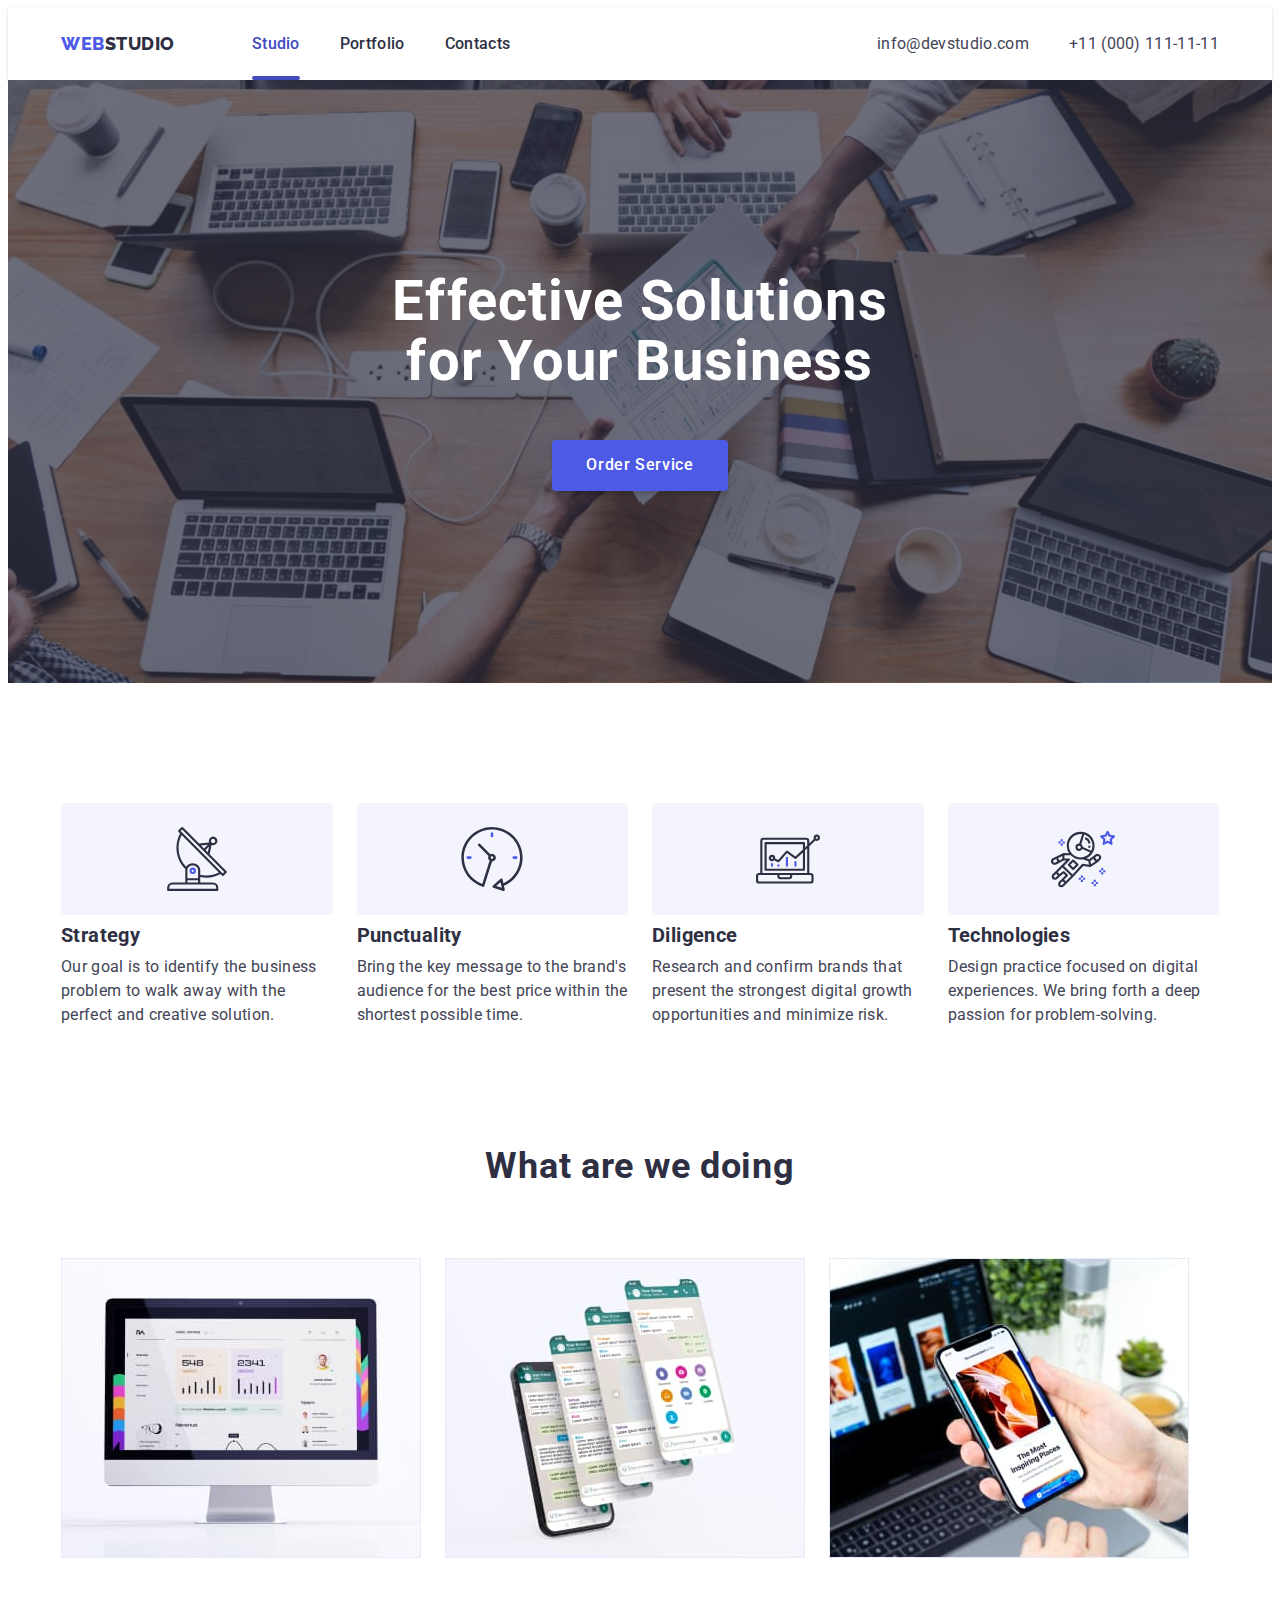
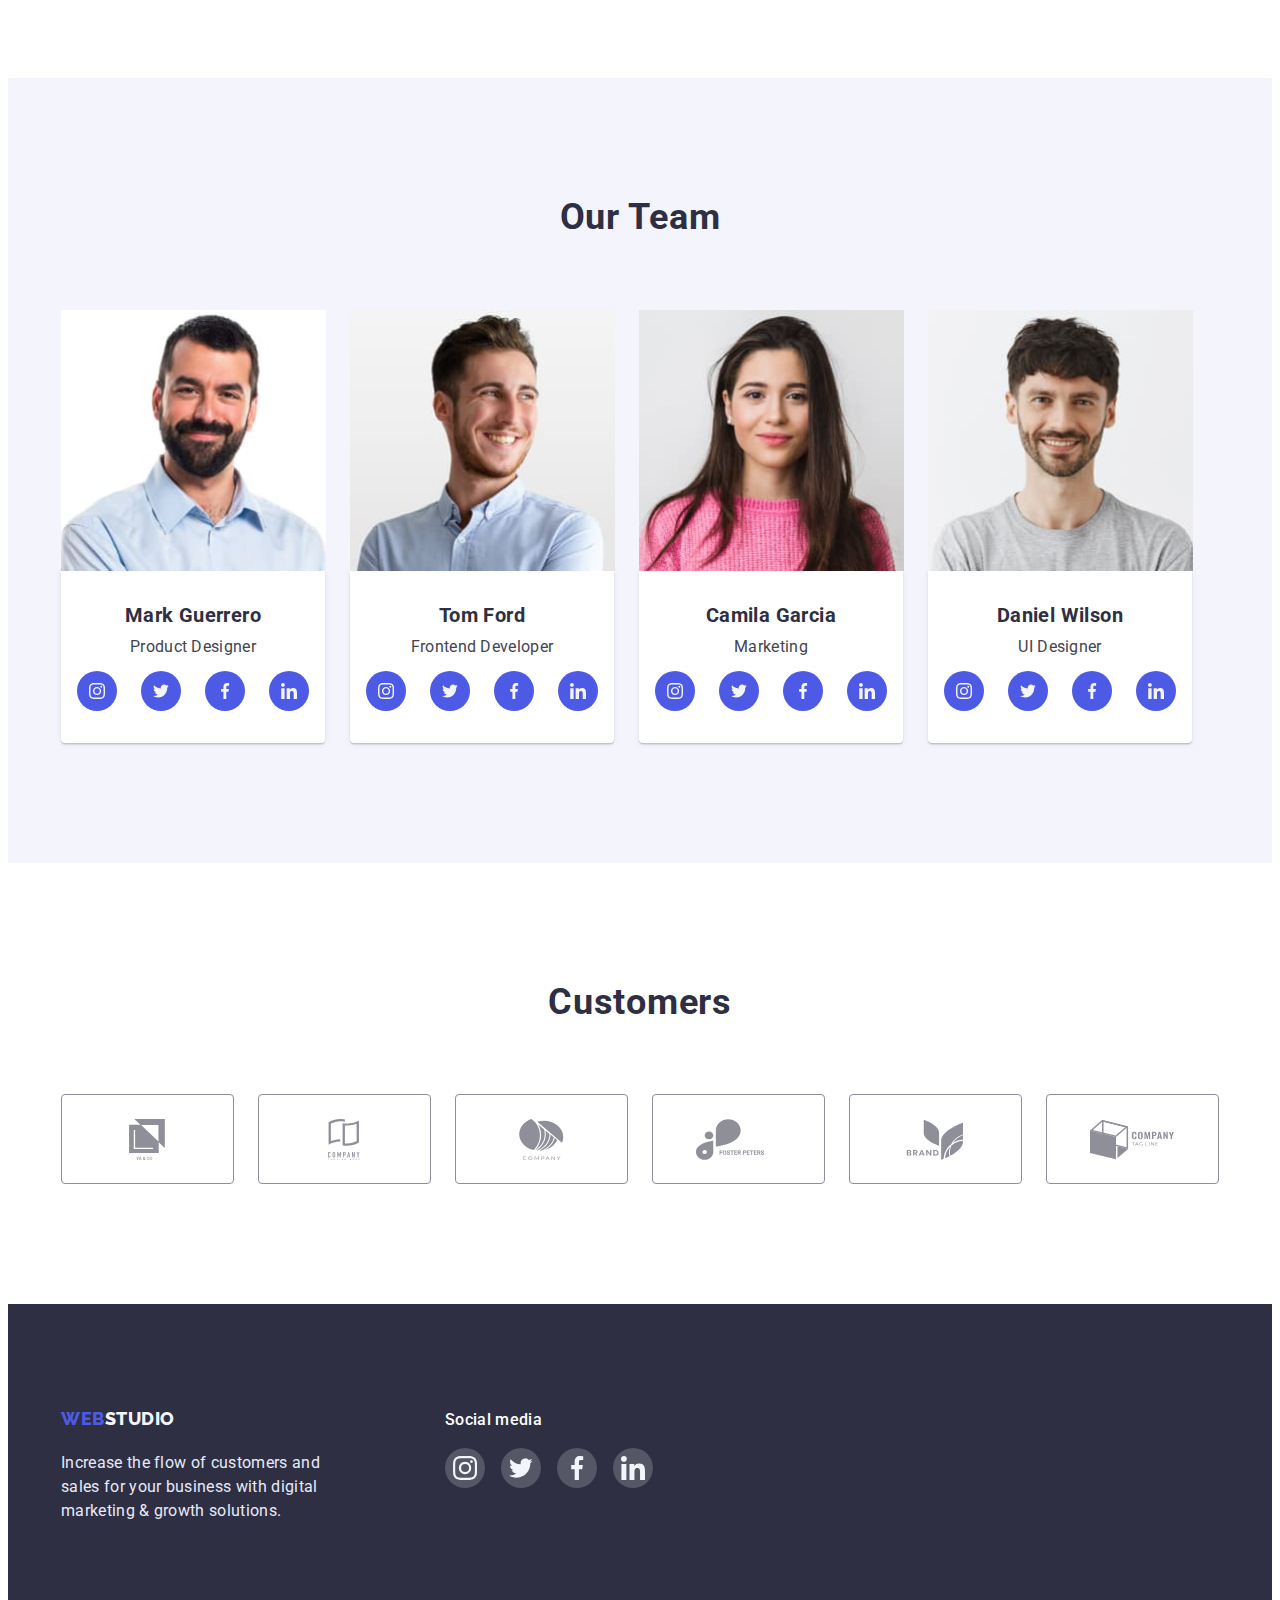
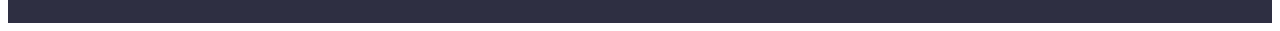
==== index.html @ 3e21f5e3 "Додані файли з попередньої роботи" ====
<!DOCTYPE html>
<html lang="en">
<head>
    <meta charset="UTF-8">
    <meta http-equiv="X-UA-Compatible" content="IE=edge">
    <meta name="viewport" content="width=device-width, initial-scale=1.0">
    <link href="https://fonts.googleapis.com/css2?family=Raleway:wght@800&family=Roboto:wght@400;500;700;900&display=swap" rel="stylesheet">
    <link rel="stylesheet" href="https://cdnjs.cloudflare.com/ajax/libs/modern-normalize/1.1.0/modern-normalize.min.css" integrity="sha512-wpPYUAdjBVSE4KJnH1VR1HeZfpl1ub8YT/NKx4PuQ5NmX2tKuGu6U/JRp5y+Y8XG2tV+wKQpNHVUX03MfMFn9Q==" crossorigin="anonymous" referrerpolicy="no-referrer" />
    <link
    rel="stylesheet"
    href="https://cdnjs.cloudflare.com/ajax/libs/animate.css/4.1.1/animate.min.css"
    />
    <link rel="stylesheet" href="./css/styles.css">
    <title>WebStudio</title>
</head>
<body>
    <header class="page-header">
        <div class="container main-nav">
            <nav class="container-nav">
                <a class="logo" href="./index.html"> <span class="logo-web">WEB</span>STUDIO</a>
            
                <ul class="site-nav list">
                    <li class="item"><a class="nav-link current" href="./index.html">Studio</a></li>
                    <li class="item"><a class="nav-link" href="./portfolio.html">Portfolio</a></li>
                    <li class="item"><a class="nav-link" href="">Contacts</a></li>
                </ul>

            </nav>
        
            <ul class="contacts list">
                <li class="item"><a class="contact" href="mailto:info@devstudio.com">info@devstudio.com</a></li>
                <li class="item"><a class="contact" href="tel:+11(000)1111111">+11 (000) 111-11-11</a></li>
            </ul>
        </div>

    </header>
    <main>
        <section class="hero-section">
             <h1 class="hero-title animate__animated animate__fadeInDown">Effective Solutions for Your Business</h1>
             <button class="hero-button" type="button" data-modal-open>Order Service</button>
        </section>
        
        <section class="section">
            <div class="container">
                <h2 class="benefits-heading">Advantages of the studio</h2>
                <ul class="benefits list">
                    <li class="item">
                        <div class="thumb">
                            <svg class="icon-item" width="64px"; height="64px">
                                <use href="./images/sprite.svg#icon-antenna"></use>
                            </svg>
                        </div>
                        <h3 class="benefit-subtitle">Strategy</h3>
                        <p class="benefit-details">Our goal is to identify the business problem to walk away with the perfect and creative solution. </p>
                    </li>
                
                    <li class="item">
                        <div class="thumb">
                            <svg class="icon-item" width="64px"; height="64px";>
                                <use href="./images/sprite.svg#icon-clock"></use>
                            </svg>
                        </div>
                        <h3 class="benefit-subtitle">Punctuality</h3>
                        <p class="benefit-details">Bring the key message to the brand's audience for the best price within the shortest possible time.</p>
                    </li>
                
                    <li class="item">
                        <div class="thumb">
                            <svg class="icon-item" width="64px"; height="64px">
                                <use href="./images/sprite.svg#icon-diagram"></use>
                            </svg>
                        </div>
                        <h3 class="benefit-subtitle">Diligence</h3>
                        <p class="benefit-details">Research and confirm brands that present the strongest digital growth opportunities and minimize risk.</p>
                    </li>
                
                    <li class="item">
                        <div class="thumb">
                            <svg class="icon-item" width="64px"; height="64px">
                                <use href="./images/sprite.svg#icon-astronaut"></use>
                            </svg>
                        </div>
                        <h3 class="benefit-subtitle">Technologies</h3>
                        <p class="benefit-details">Design practice focused on digital experiences. We bring forth a deep passion for problem-solving.</p>
                    </li>
            </ul>
            </div>
        </section>

        <section class="illustrations section">

            <div class="container">
                <h2 class="illustrations-title">What are we doing</h2>

                <ul class="illustration list">
                    <li class="item"><img class="illustration-img" src="./images/photo-1.jpg" alt="Photo 1" width="360" height="300"></li>
                    
                    <li class="item"><img class="illustration-img" src="./images/photo-2.jpg" alt="Photo 2" width="360" height="300"></li>
                    
                    <li class="item"><img class="illustration-img" src="./images/photo-3.jpg" alt="Photo 3" width="360" height="300"></li>
                </ul>
            </div>
            
        </section>
        <section class="resumes section">
            <h2 class="resumes-title">Our Team</h2>
            <div class="container ">
               
                <ul class="resumes-list list">
                    <li class="resumes-item">
                        <img src="./images/portrait-1.jpg" alt="Portrait Mark Guerrero" width="265" height="260">
                        
                        <div class="container-resume">
                            <h3 class="resume-name">Mark Guerrero</h3>
                            <p class="resume-specialty">Product Designer</p>
                            <ul class="social-list list">
                                <li class="social-list-item">
                                    <a href="" class="social-list-link">
                                        <svg class="social-list-icon" width="16" height="16">
                                            <use href="./images/sprite.svg#icon-instagram"></use>
                                        </svg>
                                    </a>
                                </li>
                                <li class="social-list-item">
                                    <a href="" class="social-list-link">
                                        <svg class="social-list-icon" width="16" height="16">
                                            <use href="./images/sprite.svg#icon-twitter"></use>
                                        </svg>
                                    </a>
                                </li>
                                <li class="social-list-item">
                                    <a href="" class="social-list-link">
                                        <svg class="social-list-icon" width="16" height="16">
                                            <use href="./images/sprite.svg#icon-facebook"></use>
                                        </svg>
                                    </a>
                                </li>
                                <li class="social-list-item">
                                    <a href="" class="social-list-link">
                                        <svg class="social-list-icon" width="16" height="16">
                                            <use href="./images/sprite.svg#icon-linkedin"></use>
                                        </svg>
                                    </a>
                                </li>
                            </ul>
                        </div>
                        
                    </li>
                    
                    <li class="resumes-item">
                        <img src="./images/portrait-2.jpg" alt="Portrait Tom Ford" width="265" height="260">
                        
                        <div class="container-resume"><h3 class="resume-name">Tom Ford</h3>
                            <p class="resume-specialty">Frontend Developer</p>
                            <ul class="social-list list">
                                <li class="social-list-item">
                                    <a href="" class="social-list-link">
                                        <svg class="social-list-icon" width="16" height="16">
                                            <use href="./images/sprite.svg#icon-instagram"></use>
                                        </svg>
                                    </a>
                                </li>
                                <li class="social-list-item">
                                    <a href="" class="social-list-link">
                                        <svg class="social-list-icon" width="16" height="16">
                                            <use href="./images/sprite.svg#icon-twitter"></use>
                                        </svg>
                                    </a>
                                </li>
                                <li class="social-list-item">
                                    <a href="" class="social-list-link">
                                        <svg class="social-list-icon" width="16" height="16">
                                            <use href="./images/sprite.svg#icon-facebook"></use>
                                        </svg>
                                    </a>
                                </li>
                                <li class="social-list-item">
                                    <a href="" class="social-list-link">
                                        <svg class="social-list-icon" width="16" height="16">
                                            <use href="./images/sprite.svg#icon-linkedin"></use>
                                        </svg>
                                    </a>
                                </li>
                            </ul>
                        </div>
                    </li>
                    
                    <li class="resumes-item">
                        <img src="./images/portrait-3.jpg" alt="Portrait Camila Garcia" width="265" height="260">
                        
                        <div class="container-resume"> 
                            <h3 class="resume-name">Camila Garcia</h3>
                            <p class="resume-specialty">Marketing</p>
                            <ul class="social-list list">
                                <li class="social-list-item">
                                    <a href="" class="social-list-link">
                                        <svg class="social-list-icon" width="16" height="16">
                                            <use href="./images/sprite.svg#icon-instagram"></use>
                                        </svg>
                                    </a>
                                </li>
                                <li class="social-list-item">
                                    <a href="" class="social-list-link">
                                        <svg class="social-list-icon" width="16" height="16">
                                            <use href="./images/sprite.svg#icon-twitter"></use>
                                        </svg>
                                    </a>
                                </li>
                                <li class="social-list-item">
                                    <a href="" class="social-list-link">
                                        <svg class="social-list-icon" width="16" height="16">
                                            <use href="./images/sprite.svg#icon-facebook"></use>
                                        </svg>
                                    </a>
                                </li>
                                <li class="social-list-item">
                                    <a href="" class="social-list-link">
                                        <svg class="social-list-icon" width="16" height="16">
                                            <use href="./images/sprite.svg#icon-linkedin"></use>
                                        </svg>
                                    </a>
                                </li>
                            </ul>
                        </div>
                        
                    </li>
                   
                    <li class="resumes-item">
                        <img src="./images/portrait-4.jpg" alt="Portrait Daniel Wilson" width="265" height="260">
                        
                        <div class="container-resume">
                            <h3 class="resume-name">Daniel Wilson</h3>
                            <p class="resume-specialty">UI Designer</p>
                            <ul class="social-list list">
                                <li class="social-list-item">
                                    <a href="" class="social-list-link">
                                        <svg class="social-list-icon" width="16" height="16">
                                            <use href="./images/sprite.svg#icon-instagram"></use>
                                        </svg>
                                    </a>
                                </li>
                                <li class="social-list-item">
                                    <a href="" class="social-list-link">
                                        <svg class="social-list-icon" width="16" height="16">
                                            <use href="./images/sprite.svg#icon-twitter"></use>
                                        </svg>
                                    </a>
                                </li>
                                <li class="social-list-item">
                                    <a href="" class="social-list-link">
                                        <svg class="social-list-icon" width="16" height="16">
                                            <use href="./images/sprite.svg#icon-facebook"></use>
                                        </svg>
                                    </a>
                                </li>
                                <li class="social-list-item">
                                    <a href="" class="social-list-link">
                                        <svg class="social-list-icon" width="16" height="16">
                                            <use href="./images/sprite.svg#icon-linkedin"></use>
                                        </svg>
                                    </a>
                                </li>
                            </ul>                            
                        </div>
            </div>
           
        </section>
        <section class="section">
            <div class="container">
                <h2 class="customers-title">Customers</h2>
                <ul class="customers-list list">
                    <li class="customers-item">
                        <a href="" class="customers-link">
                            <svg class="customers-icon" width="84" height="41">
                                <use href="./images/sprite.svg#icon-group-1"></use>
                            </svg>
                        </a>
                    </li>
                    <li class="customers-item">
                        <a href="" class="customers-link">
                            <svg class="customers-icon" width="84" height="41">
                                <use href="./images/sprite.svg#icon-group-5"></use>
                            </svg>
                        </a>
                    </li>
                    <li class="customers-item">
                        <a href="" class="customers-link">
                            <svg class="customers-icon" width="84" height="41">
                                <use href="./images/sprite.svg#icon-group-6"></use>
                            </svg>
                        </a>
                    </li>
                    <li class="customers-item">
                        <a href="" class="customers-link">
                            <svg class="customers-icon" width="84" height="41">
                                <use href="./images/sprite.svg#icon-group-2"></use>
                            </svg>
                        </a>
                    </li>
                    <li class="customers-item">
                        <a href="" class="customers-link">
                            <svg class="customers-icon" width="84" height="41">
                                <use href="./images/sprite.svg#icon-group-3"></use>
                            </svg>
                        </a>
                    </li>
                    <li class="customers-item">
                        <a href="" class="customers-link">
                            <svg class="customers-icon" width="84" height="41">
                                <use href="./images/sprite.svg#icon-group-4"></use>
                            </svg>
                        </a>
                    </li>
                </ul>
            </div>
        </section>

        </main>
        
    <footer class="footer section">
        <div class="footer-container container">
            <div class="container-footer">
                <a class="footer-logo" href="./index.html"> <span class="footer-logo-web">WEB</span>STUDIO</a>
                <p class="footer-text">Increase the flow of customers and sales for your business with digital marketing & growth solutions.</p>
            </div>
            <div class="footer-social">
                <h2 class="social-media">Social media</h2>
                <ul class="social-media-list list">
                    <li class="social-media-item">
                        <a href="#" class="social-media-link">
                            <svg class="social-media-icon" width="24" height="24">
                                <use href="./images/sprite.svg#icon-instagram"></use>
                            </svg>
                        </a>
                    </li>
                    <li class="social-media-item">
                        <a href="#" class="social-media-link">
                            <svg class="social-media-icon"width="24" height="24">
                                <use href="./images/sprite.svg#icon-twitter"></use>
                            </svg>
                        </a>
                    </li>
                    <li class="social-media-item">
                        <a href="#" class="social-media-link">
                            <svg class="social-media-icon" width="24" height="24">
                                <use href="./images/sprite.svg#icon-facebook"></use>
                            </svg>
                        </a>
                    </li>
                    <li class="social-media-item">
                        <a href="#" class="social-media-link">
                            <svg class="social-media-icon" width="24" height="24">
                                <use href="./images/sprite.svg#icon-linkedin"></use>
                            </svg>
                        </a>
                    </li>
                </ul>
            </div>
        </div>
    </footer>
    <div class="backdrop is-hidden" data-modal>
        <div class="modal">
            <button class="modal-button" type="button" data-modal-close>
                <svg class="close-modal">
                    <use href="./images/sprite.svg#icon-close-black"></use>
                </svg>
            </button>
        </div>
    </div>

    <script src="./js/modal.js"></script>
</body>
</html>
---- css/styles.css ----
/*Колір основного шрифту #2E2F42
Колір основного фону  #ffffff
додатковий фон та літери #2E2F42

    */

:root {
    --base-color-text: #2E2F42;
    --maine-color-background: #ffffff;
    --color-style-logo: #4D5AE5;
    --color-decoration-text: #434455;
    --border-color: #E7E9FC;
    --active-color-button: #404BBF;
    --color-thumb:  #F4F4FD;
    --color-hover-social: #31D0AA;
    --timing-function: cubic-bezier(0.4, 0, 0.2, 1);
}

body {
    font-family: 'Roboto', sans-serif;
    color: var(--base-color-text);
    background-color: var(--maine-color-background);
}

h1,
h2,
h3,
h4,
h5,
h6,
p {
 margin-top: 0;
 margin-bottom: 0;
}

ul {
    margin-top: 0;
    margin-bottom: 0;
    padding-left: 0;
}

img {
    display: block;
    max-width: 100%;
    height: auto;
}

/*_________Header____________*/

.page-header {
    background: var(--maine-color-background);
    box-shadow: 0px 2px 1px rgba(46, 47, 66, 0.08), 
    0px 1px 1px rgba(46, 47, 66, 0.16), 
    0px 1px 6px rgba(46, 47, 66, 0.08);
}

.container {
    width: 1158px;
    margin-right: auto;
    margin-left: auto;
    padding-left: 15px;
    padding-right: 15px;
}

.main-nav, .container-nav {
    display: flex;
    align-items: center;
}

.logo {
    font-family: 'Raleway';
    font-weight: 800;
    font-size: 18px;
    line-height: 1.33;
    letter-spacing: 0.03em;
    text-decoration: none;
    color: var(--base-color-text);
}

.logo-web {
    color: var(--color-style-logo);
}

.list {
    list-style: none;
}

.site-nav {
    display: flex;
    margin-left: 77px;
}

.site-nav .item + .item {
    margin-left: 40px;
}

.nav-link {
    position: relative;
    display: block;
    padding-top: 24px;
    padding-bottom: 24px;

    font-weight: 500;
    font-size: 16px;
    line-height: 1.5;
    letter-spacing: 0.02em;
    text-decoration: none;
    color: var(--base-color-text);

    transition: color 250ms var(--timing-function);
}

.current {
    color: var(--active-color-button);
}

.nav-link.current::after{
    content: "";
    position: absolute;
    display: block;
    width: 100%;
    height: 4px;
    margin-top: 20px;
    margin-bottom: 0;
    border-radius: 2px;
    background-color: var(--active-color-button);
}


.nav-link:hover, .nav-link:focus,
.nav-link:active, .contact:hover,
.contact:focus, .contact:active {
    color: var(--color-style-logo);
}


.contacts {
    display: flex;
    margin-left: auto;
}

.contacts .item + .item {
    margin-left: 40px;
}

.contact {
    text-decoration: none;
    font-size: 16px;
    line-height: 1.5;
    letter-spacing: 0.02em;
    color: var(--color-decoration-text);

    transition: color 250ms var(--timing-function);
}


/*__________Hero section_________*/

.hero-section {
    text-align: center;
    margin-top: 0;
    margin-bottom: 0;
    padding-top: 192px;
    padding-bottom: 192px;
    max-width: 1440px;
    margin-left: auto;
    margin-right: auto;
    background-image: linear-gradient(rgba(46, 47, 66, 0.7), rgba(46, 47, 66, 0.7)), url(../images/hero-people-office.jpg);
    background-size: cover;
    background-position: center;
    background-repeat: no-repeat;
}

.section {
    padding-top: 120px;
    padding-bottom: 120px;
}

.hero-title {
    max-width: 500px;
    margin-left: auto;
    margin-right: auto;
    margin-bottom: 48px;

    font-weight: 700;
    font-size: 56px;
    line-height: 1.07;
    letter-spacing: 0.02em;

    color: var(--maine-color-background);
}

.hero-button {
    border-radius: 4px;
    box-shadow: 0px 4px 4px rgba(0, 0, 0, 0.15);
    border: transparent;
    padding: 16px 34px;
    min-width: 170px;
        
    background-color: var(--color-style-logo);
    color: var(--maine-color-background);
    cursor: pointer;

    font-family: inherit;
    font-weight: 500;
    font-size: 16px;
    line-height: 1.18;
    letter-spacing: 0.04em;

    transition: box-shadow 250ms var(--timing-function),
    background-color 250ms var(--timing-function);
}

.hero-button:hover, .hero-button:focus,
.hero-button:active {
    background-color: var(--active-color-button);
    box-shadow: 0px 4px 4px rgba(0, 0, 0, 0.15);
}

/* ____________Benefits section__________*/


.benefits-heading, .examples-title {
    position: absolute;
    width: 1px;
    height: 1px;
    margin: -1px;
    border: 0;
    padding: 0;
    
    white-space: nowrap;
    clip-path: inset(100%);
    clip: rect(0 0 0 0);
    overflow: hidden;
}



.benefits {
    display: flex;
    gap: 24px;
}

.benefits .item {
    margin-right: 0;
    flex-basis: calc(100% / 3 - 24px);
}

.thumb {
    display: flex;
    align-items: center;
    justify-content: center;
    margin-bottom: 8px;
    height: 112px;
    background-color: var(--color-thumb);
    padding: 0;
    border-radius: 4px;
}

.benefit-subtitle, .resume-name {
    margin-bottom: 8px;

    font-weight: 700;
    font-size: 20px;
    line-height: 1.2;
    letter-spacing: 0.02em;
    color: var(--base-color-text);
}

.benefit-details, .resume-specialty {
    font-size: 16px;
    line-height: 1.5;
    letter-spacing: 0.02em;
    color: var(--color-decoration-text);
}

/*____________Illustrations section__________*/

.illustrations {
    margin-right: 0;
    margin-left: 0;
    padding-top: 0;
}

.illustrations-title, .resumes-title,
.customers-title {
    margin-top: 0;
    margin-bottom: 72px;

    font-weight: 700;
    font-size: 36px;
    line-height: 1.1;
    text-align: center;
    letter-spacing: 0.02em;
    color: var(--base-color-text);
}

.illustration {
    display: flex;
    gap: 24px;
}


/*_________Resumes section___________*/

.resumes {
    background-color: var(--color-thumb);
}

.resumes-list {
    display: flex;
    gap: 24px;
 }

.container-resume {
    display: block;
    text-align: center;
    padding-top: 32px;
    padding-bottom: 32px;
    width: 264px;
    box-shadow: 0px 1px 6px rgba(46, 47, 66, 0.08), 0px 1px 1px rgba(46, 47, 66, 0.16), 0px 2px 1px rgba(46, 47, 66, 0.08);
    border-radius: 0px 0px 4px 4px;
    background-color: var(--maine-color-background);
}

.social-list {
    display: flex;
    justify-content: center;
    gap: 24px;
    margin-top: 12px;
}

.social-list-link {
    display: flex;
    justify-content: center;
    align-items: center;

    width: 40px;
    height: 40px;

    background-color: var(--color-style-logo);
    border-radius: 50%;

    transition: background-color 250ms var(--timing-function);
}

.social-list-link:hover{
    background-color: var(--active-color-button);
}

/*_____Customers section_____*/

.customers-list {
    display: flex;
    gap: 24px;
}

.customers-item {
    flex-basis: calc((100% - 5 * 24px) / 6);
}

.customers-link {
    display: flex;
    align-items: center;
    justify-content: center;
    height: 88px;
    border: 1px solid #8E8F99;
    border-radius: 4px;
    fill: #8E8F99;

    transition: border-color 250ms var(--timing-function),
    fill 250ms var(--timing-function);
}

.customers-link:hover,
.customers-link:focus {
    border-color: var(--active-color-button);
    fill: var(--active-color-button);
}

/*______Footer section______*/

.footer {
    padding-top: 100px;
    padding-bottom: 100px;

    background-color: var(--base-color-text);
}

.footer-container {
    display: flex;
    gap: 120px;
    align-items: baseline;
}

.footer-logo {
    font-family: 'Raleway';
    font-style: normal;
    font-weight: 800;
    font-size: 18px;
    line-height: 1.67;
    letter-spacing: 0.03em;
    text-decoration: none;
    color: var(--color-thumb);
}

.footer-logo-web {
    color: var(--color-style-logo);
}

.footer-text {
    width: 264px;
    margin-top: 16px;
    font-size: 16px;
    line-height: 1.5;
    letter-spacing: 0.02em;
    color: var(--border-color);
}

.social-media {
    margin-bottom: 16px;
    color: var(--maine-color-background);
    font-weight: 500;
    font-size: 16px;
    line-height: 1.5;
    letter-spacing: 0.02em;
}

.social-media-item, .social-media-link {
    display: flex;
    justify-content: center;
    align-items: center;
    width: 40px;
    height: 40px;
    background-color: rgba(255, 255, 255, 0.1);
    border-radius: 50%;

    transition: background-color 250ms var(--timing-function),
    border-radius 250ms var(--timing-function);
}

.social-media-link:hover,
.social-media-link:focus {
    background-color: var(--color-hover-social);
    border-radius: 50%;
}

.social-media-list {
    display: flex;
    gap: 16px;
}

/* Portfolio page: Section row */

.examples-items {
    display: flex;
    flex-wrap: wrap;
    justify-content: center;
    gap: 24px;
    margin-bottom: 72px;
}

.examples-list {
    display: flex;
    flex-wrap: wrap;
    column-gap: 24px;
    row-gap: 48px;
}

.examples-list > .examples-item {
    margin-right: 0;
    flex-basis: calc((100% - 2 * 24px) / 3);
}

.examples-link {
    display: block;
    box-shadow: 0px 1px 6px rgba(46, 47, 66, 0.08);

    transition: box-shadow 250ms var(--timing-function);
}

.examples-link:hover,
.examples-link:focus {
    box-shadow: 0px 1px 6px rgba(46, 47, 66, 0.08), 0px 1px 1px rgba(46, 47, 66, 0.16), 0px 2px 1px rgba(46, 47, 66, 0.08);
}

.examples-button {
    border: 1px solid var(--border-color);
    border-radius: 4px;
    padding: 12px 24px;

    font-family: inherit;
    font-weight: 500;
    font-size: 16px;
    line-height: 1.5;
    letter-spacing: 0.04em;
    background-color: var(--color-thumb);
    color: var(--color-style-logo);
    cursor: pointer;

    transition: background-color 250ms var(--timing-function),
    color 250ms var(--timing-function),
    box-shadow 250ms var(--timing-function),
    border-color 250ms var(--timing-function);
}

.examples-button:hover, .examples-button:focus {
    background-color: var(--color-style-logo);
    color:var(--maine-color-background);
    box-shadow: 0px 3px 1px rgba(0, 0, 0, 0.1), 0px 2px 1px rgba(0, 0, 0, 0.08), 0px 2px 2px rgba(0, 0, 0, 0.12);
    border-color: transparent;
}

/*_______Section samples________ */

.examples-link {
    text-decoration: none;
}

.overlay-thumb {
    position: relative;
    overflow: hidden;
}

.examples-link:hover .overlay-thumb,
.examples-link:focus .overlay-thumb {
    opacity: 1;
}

.examples-overlay {
    position: absolute;
    left: 0;
    top: 0;

    width: 360px;
    height: 300px;

    background-color: var(--color-style-logo);

    transform: translateY(100%);
    transition: transform 250ms var(--timing-function);
}

.examples-link:hover .examples-overlay {
    transform: translateY(0);
}

.text-overlay {
    position: absolute;
    top: 40px;
    left: 32px;

    width: 296px;
    
    font-size: 16px;
    line-height: 1.5;
    letter-spacing: 0.02em;
    color: var(--color-thumb);
}

.container-example {
    padding-top: 32px;
    padding-bottom: 32px;
    padding-left: 16px;
    border-left: 0.5px solid var(--color-thumb);
    border-right: 0.5px solid var(--color-thumb);
    border-bottom: 0.5px solid var(--color-thumb);
}

.examples-subtitle {
    margin-bottom: 8px;

    font-weight: 700;
    font-size: 20px;
    line-height: 1.2;
    letter-spacing: 0.02em;
    color: var(--base-color-text);
}

.examples-filter {
    font-size: 16px;
    line-height: 1.5;
    letter-spacing: 0.02em;
    color: var(--color-decoration-text);
}

/*#modal ---------- Modal ----------- */
.backdrop {
    position: fixed;
    top: 0;
    left: 0;

    width: 100%;
    height: 100%;

    background-color: rgba(46, 47, 66, 0.4);
    backdrop-filter: blur(3px);

    opacity: 1;
    transition: opacity 250ms var(--timing-function),
    visibility 250ms var(--timing-function);
}

.backdrop.is-hidden {
    visibility: hidden;
    opacity: 0;
    pointer-events: none;
}

.backdrop.is-hidden .modal {
    transform: translate(-50%, -50%) scale(0.8);
}

.modal {
    position: absolute;
    top: 50%;
    left: 50%;
    

    width: 408px;
    height: 576px;
    padding-top: 72px;
    padding-bottom: 24px;
    padding-left: 24px;
    padding-right: 24px;

    box-shadow: 0px 1px 1px rgba(0, 0, 0, 0.14), 0px 1px 3px rgba(0, 0, 0, 0.12), 0px 2px 1px rgba(0, 0, 0, 0.2);
    border-radius: 4px;
    background-color: #FCFCFC;

    transform: translate(-50%, -50%) scale(1);
    transition: transform 250ms var(--timing-function);
}

.modal-button {
    position: absolute;
    top: 24px;
    right: 24px;


    width: 24px;
    height: 24px;
    border: 1px solid rgba(0, 0, 0, 0.1);
    border-radius: 50%;

    cursor: pointer;
    background-color: var(--border-color);
}

.close-modal {
    width: 100%;
    height: 100%;
}
/*  */
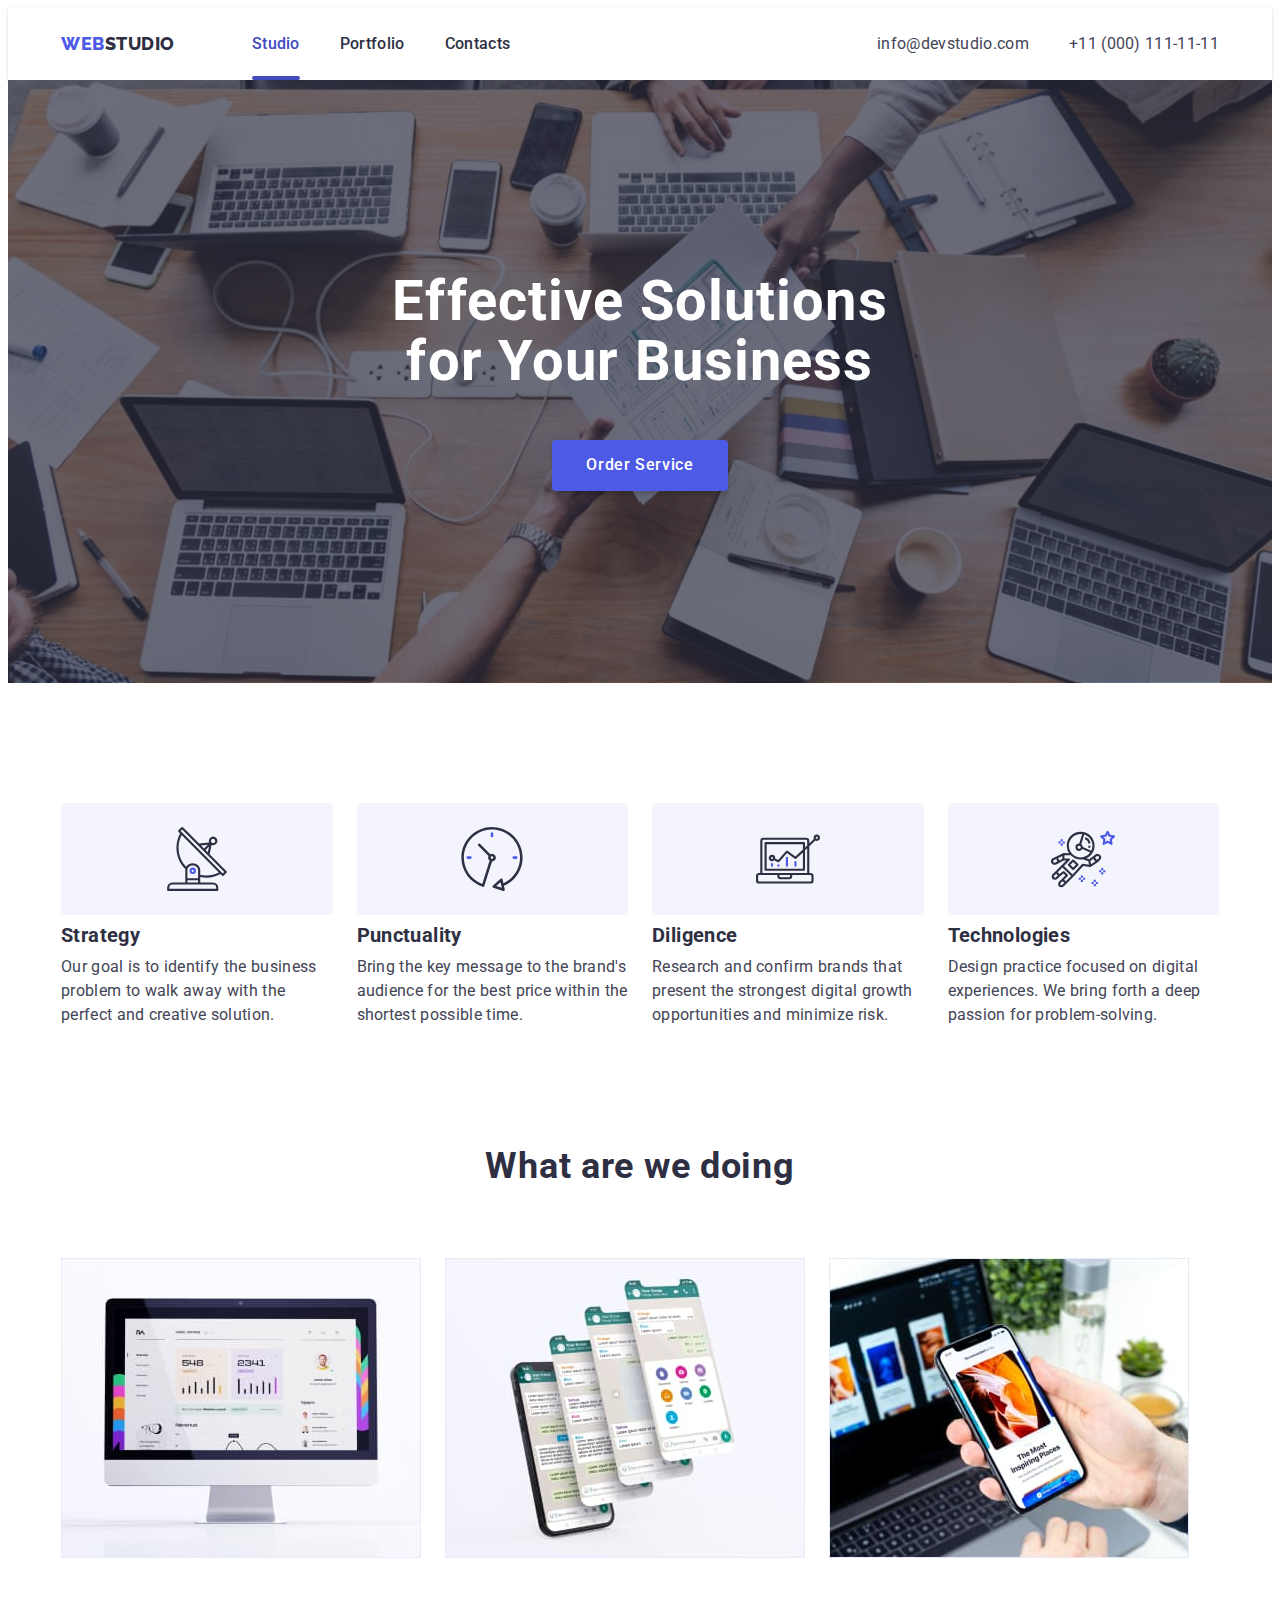
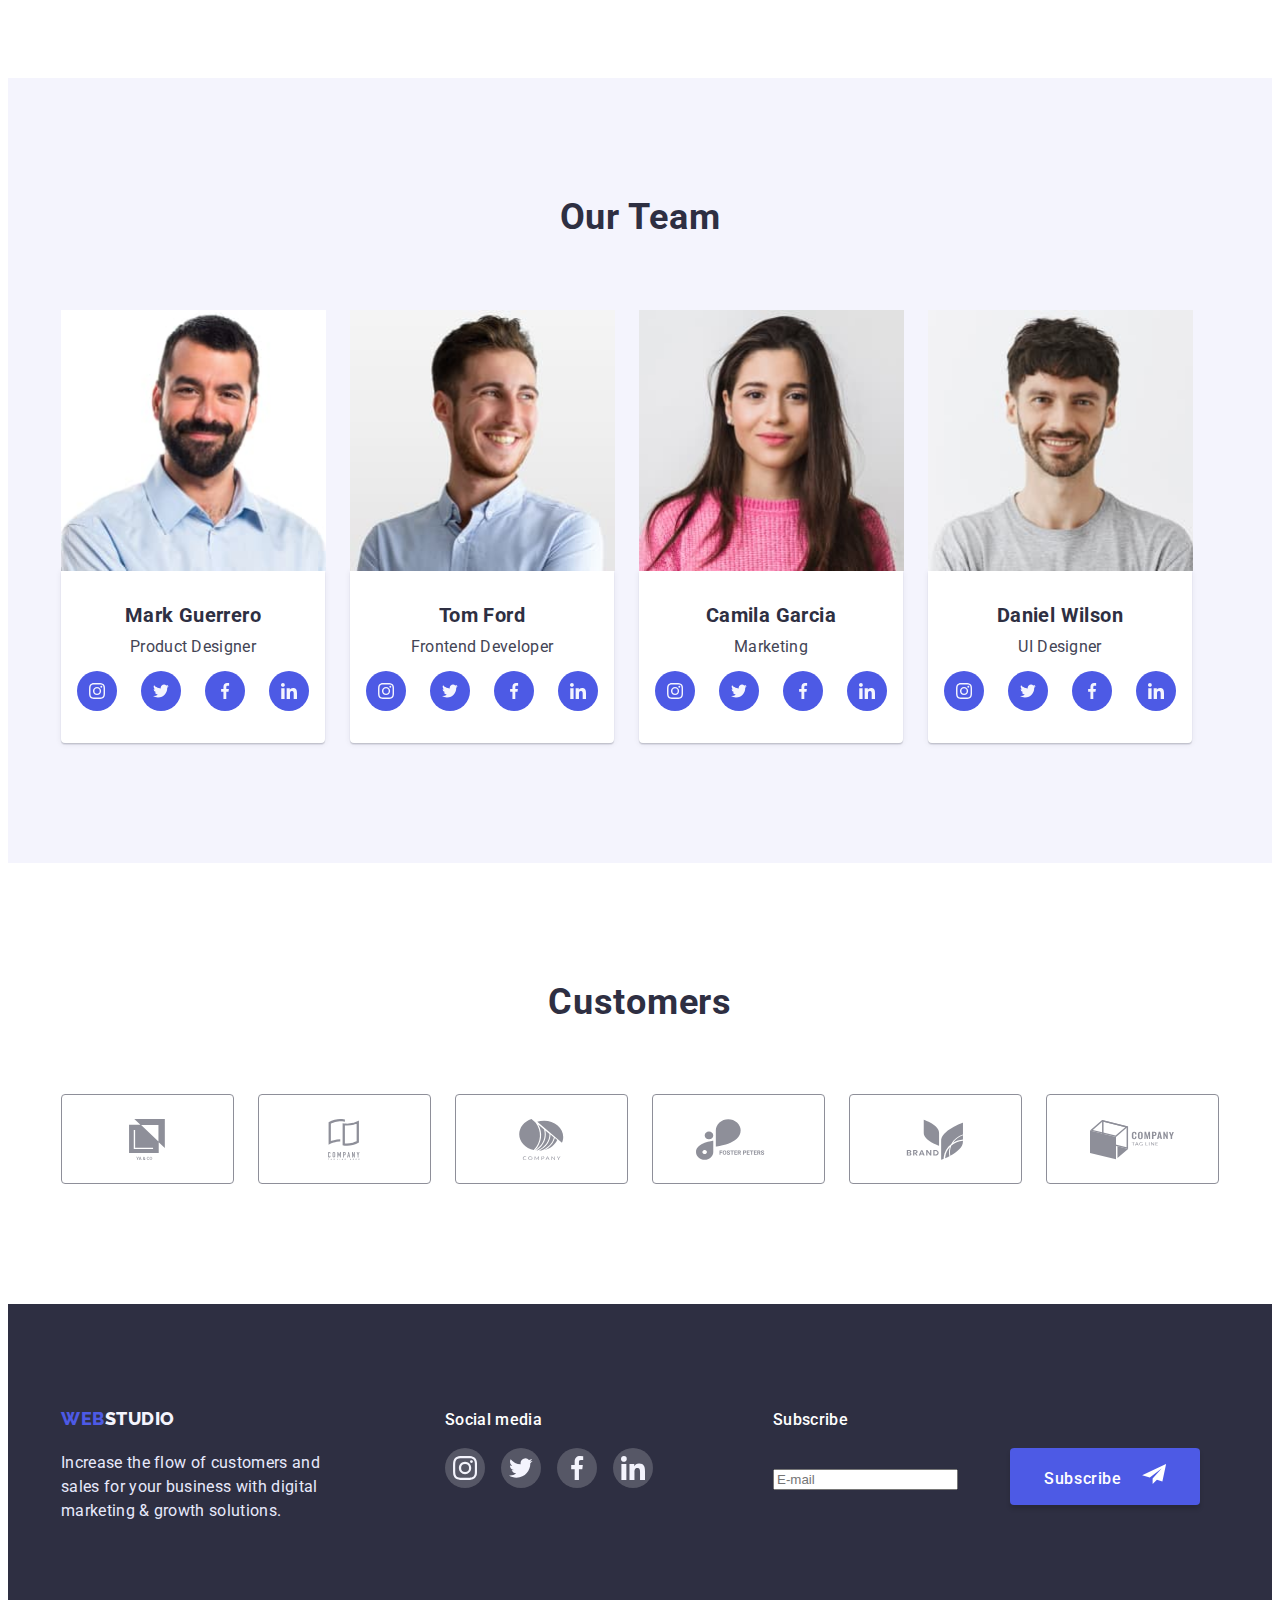
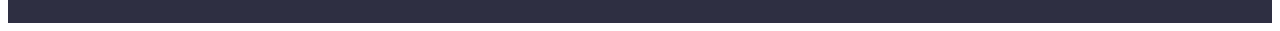
==== commit 71a2e923: "Додана розмітка форми" ====
--- a/index.html
+++ b/index.html
@@ -356,6 +356,20 @@
                     </li>
                 </ul>
             </div>
+            <div class="footer-subscription-form">
+                <h2 class="subscription-title">Subscribe</h2>
+                <form class="subscription-form">
+                    <label class="subscription-form-email">
+                    <input type="email" class="subscription-input" placeholder="E-mail" name="user_mail" required />
+                    <span>E-mail</span>
+                    </label>
+                    <button type="submit" class="subscription-btn hero-button">Subscribe
+                        <svg class="subscription-btn-send" width="24" height="20">
+                            <use href="./images/sprite.svg#icon-icon-send"></use>
+                        </svg>
+                    </button>
+                </form>
+            </div>
         </div>
     </footer>
     <div class="backdrop is-hidden" data-modal>
@@ -365,6 +379,44 @@
                     <use href="./images/sprite.svg#icon-close-black"></use>
                 </svg>
             </button>
+            <form class="registration-form" name="registration_form">
+                <strong class="registration-form-title">Leave your contacts and we will call you back</strong>
+                <div class="registration-form-group" role="group" aria-labelledby="">
+                    <label class="registration-form-field">
+                        <span class="registration-form-label">Name</span>
+                        <input type="text" class="registration-form-input" name="user_name">
+                        <svg class="registration-form-icon" width="18" height="18">
+                            <use></use>
+                        </svg>
+                    </label>
+                    <label class="registration-form-field">
+                        <span class="registration-form-label">Phone</span>
+                        <input type="text" class="registration-form-input" name="user_phone">
+                        <svg class="registration-form-icon" width="18" height="18">
+                            <use></use>
+                        </svg>
+                    </label>
+                    <label class="registration-form-field">
+                        <span class="registration-form-label">Email</span>
+                        <input type="text" class="registration-form-input" name="user_email">
+                        <svg class="registration-form-icon" width="18" height="18">
+                            <use></use>
+                        </svg>
+                    </label>
+                    <label class="registration-form-field">
+                        <span class="registration-form-label">Comment</span>
+                        <textarea class="registration-form-message" name="user_message" rows="7" placeholder="Text input"></textarea>
+                    </label>
+                    <label class="registration-form-agreemend">
+                        <input class="registration-form-checkbox" type="checkbox" name="" id="">
+                        <span class="registration-form-text">I accept the terms and conditions of the 
+                            <a href="#" class="registration-form-link">Privacy Policy</a>
+                        </span>
+                    </label>
+                    
+                    <button type="submit" class="registration-form-btn hero-button">Send</button>
+                </div>
+            </form>
         </div>
     </div>
 
--- a/css/styles.css
+++ b/css/styles.css
@@ -190,7 +190,8 @@
     color: var(--maine-color-background);
 }
 
-.hero-button {
+.hero-button
+ {
     border-radius: 4px;
     box-shadow: 0px 4px 4px rgba(0, 0, 0, 0.15);
     border: transparent;
@@ -417,7 +418,7 @@
     color: var(--border-color);
 }
 
-.social-media {
+.social-media, .subscription-title {
     margin-bottom: 16px;
     color: var(--maine-color-background);
     font-weight: 500;
@@ -448,6 +449,10 @@
 .social-media-list {
     display: flex;
     gap: 16px;
+}
+
+.subscription-btn-send {
+    margin-left: 16px;
 }
 
 /* Portfolio page: Section row */
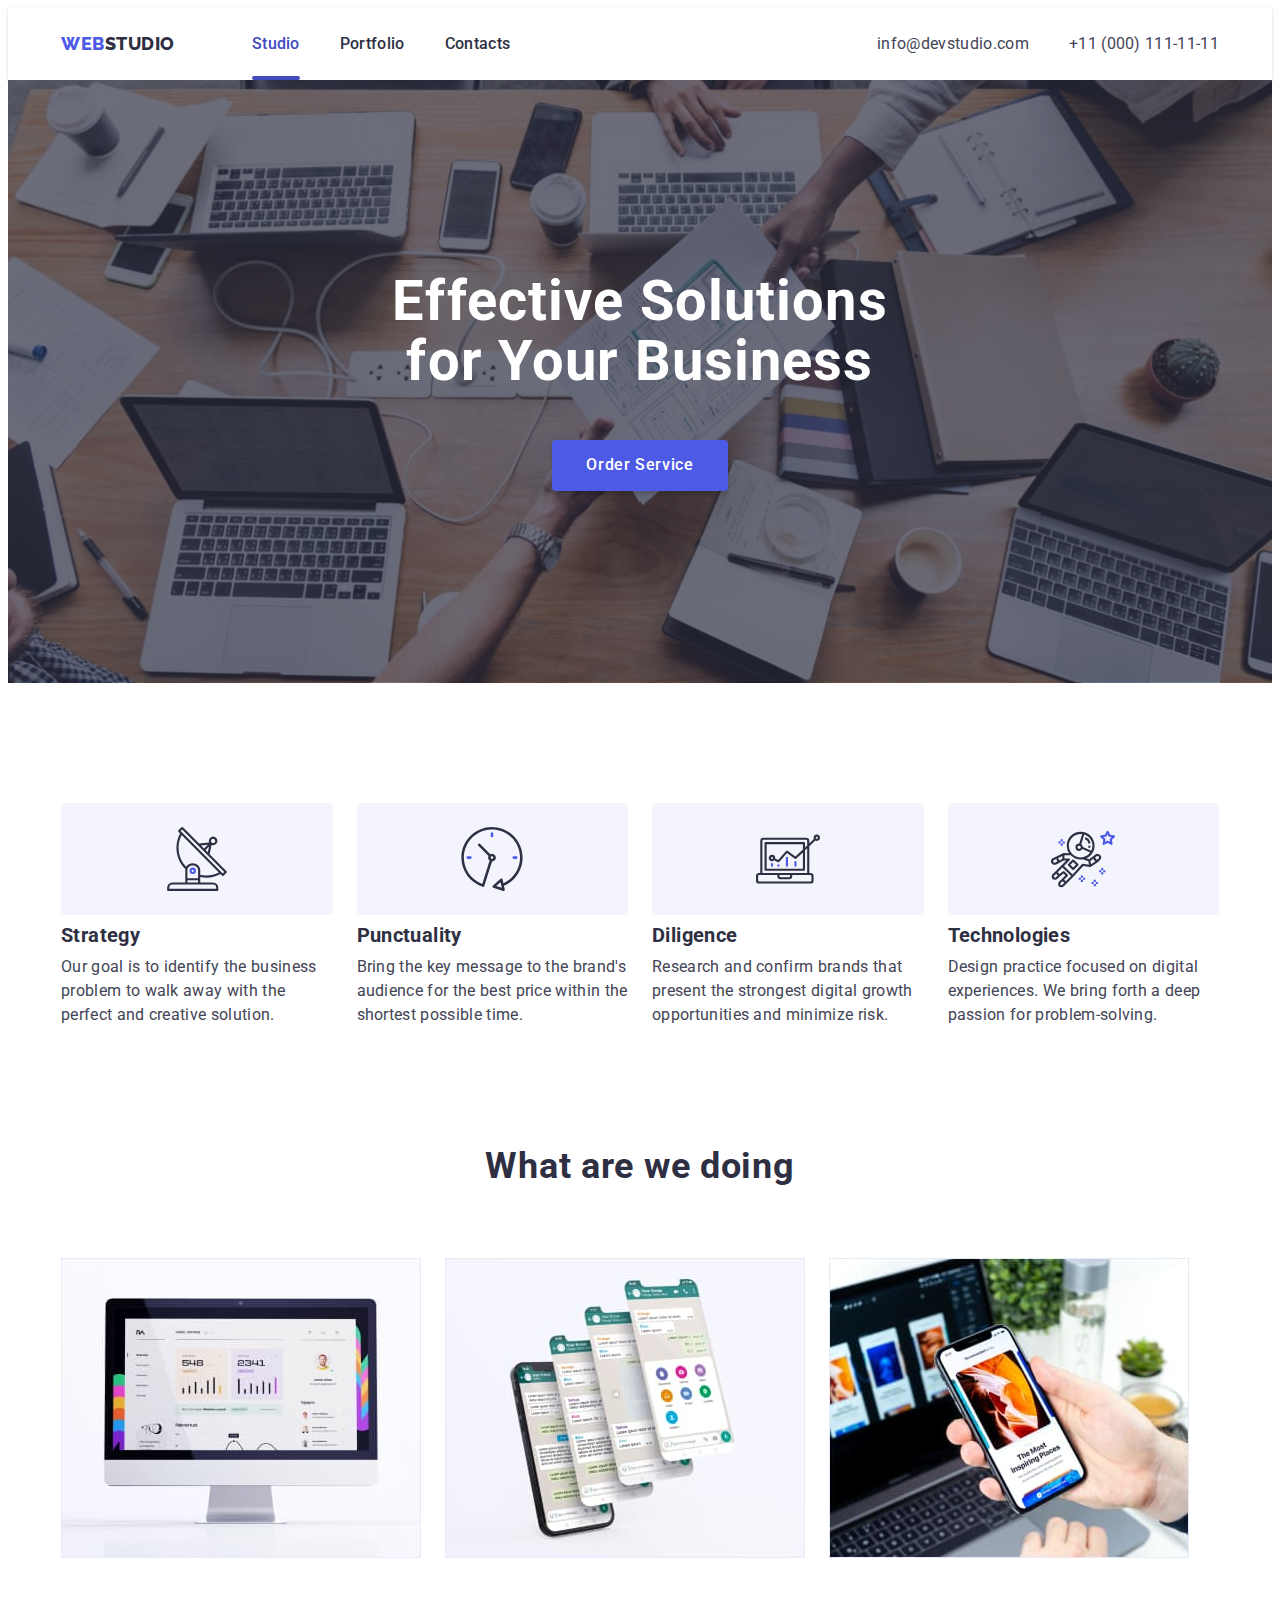
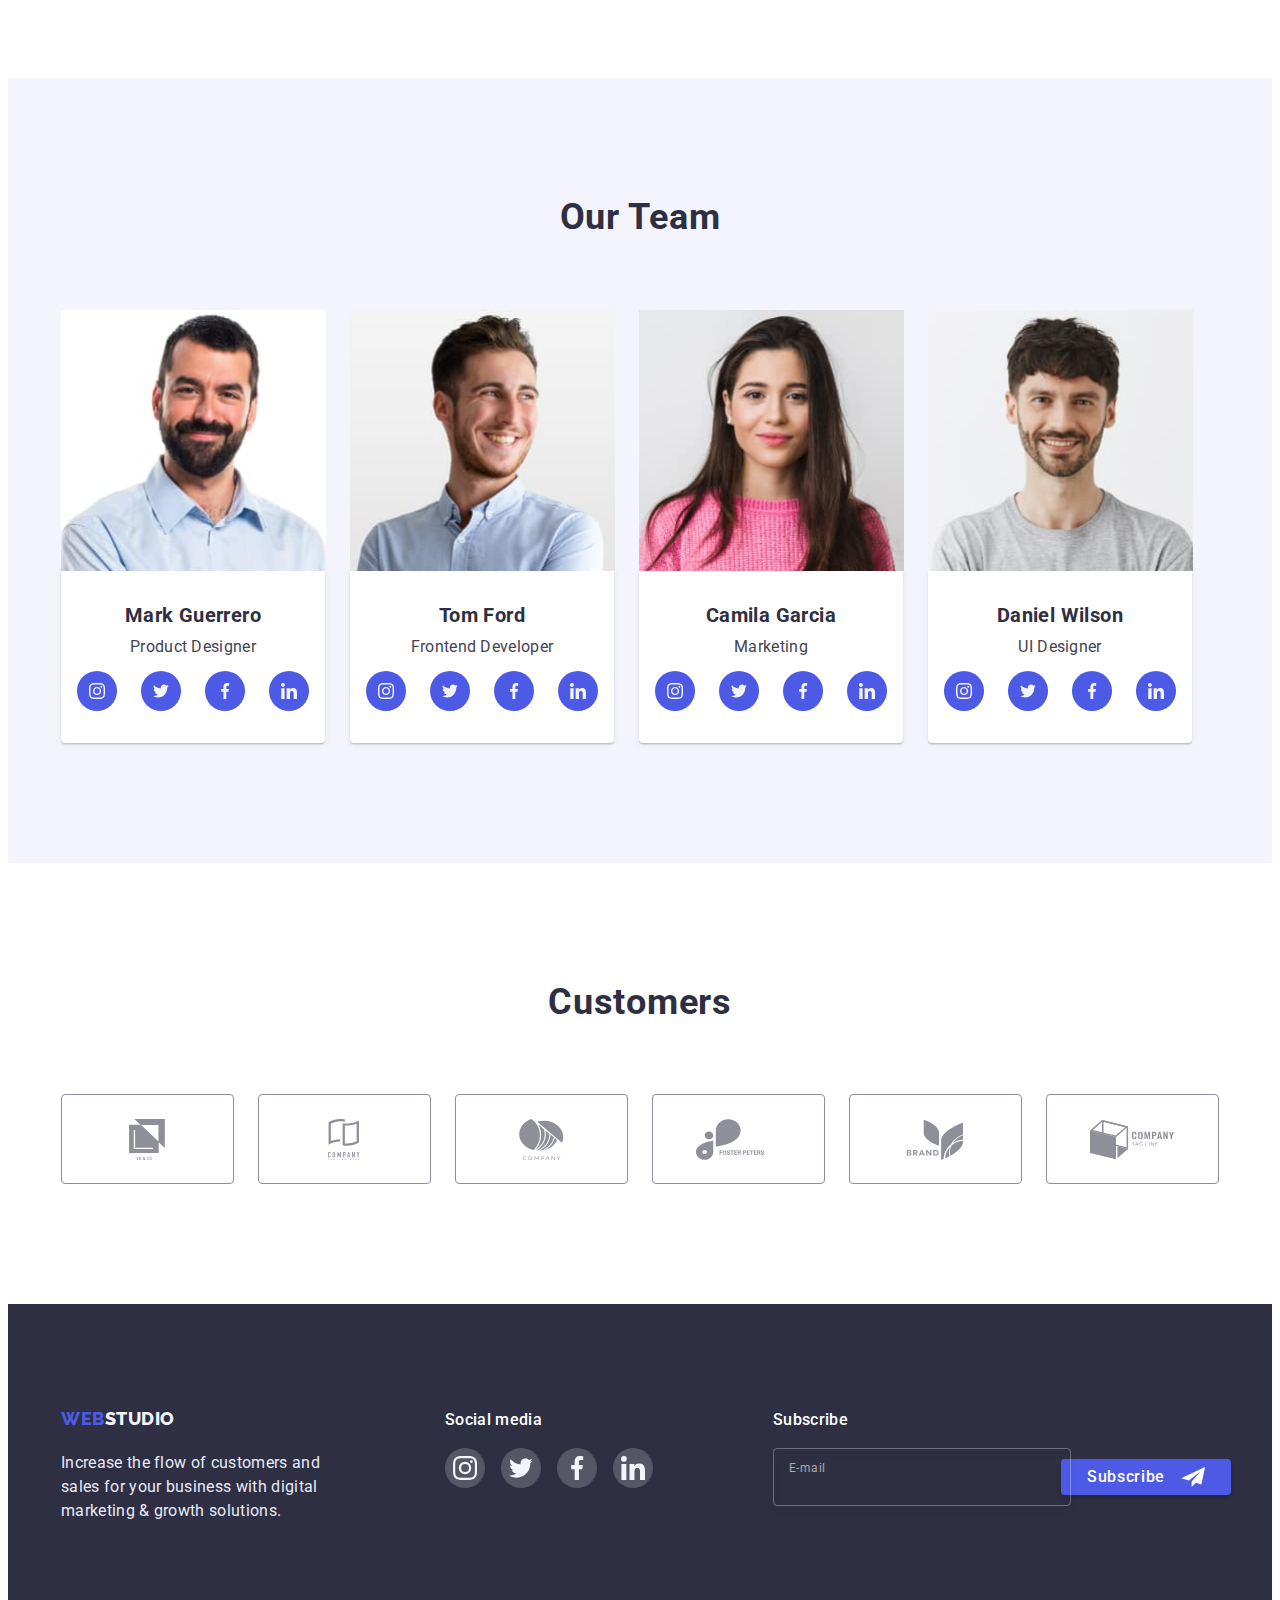
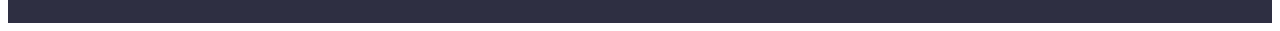
==== commit 94e62d43: "Додані стилі для форми підписки" ====
--- a/index.html
+++ b/index.html
@@ -361,7 +361,7 @@
                 <form class="subscription-form">
                     <label class="subscription-form-email">
                     <input type="email" class="subscription-input" placeholder="E-mail" name="user_mail" required />
-                    <span>E-mail</span>
+                    <span class="subscription-form-name">E-mail</span>
                     </label>
                     <button type="submit" class="subscription-btn hero-button">Subscribe
                         <svg class="subscription-btn-send" width="24" height="20">
@@ -384,21 +384,21 @@
                 <div class="registration-form-group" role="group" aria-labelledby="">
                     <label class="registration-form-field">
                         <span class="registration-form-label">Name</span>
-                        <input type="text" class="registration-form-input" name="user_name">
+                        <input type="text" class="registration-form-input" name="user_name" required />
                         <svg class="registration-form-icon" width="18" height="18">
                             <use></use>
                         </svg>
                     </label>
                     <label class="registration-form-field">
                         <span class="registration-form-label">Phone</span>
-                        <input type="text" class="registration-form-input" name="user_phone">
+                        <input type="text" class="registration-form-input" name="user_phone" required />
                         <svg class="registration-form-icon" width="18" height="18">
                             <use></use>
                         </svg>
                     </label>
                     <label class="registration-form-field">
                         <span class="registration-form-label">Email</span>
-                        <input type="text" class="registration-form-input" name="user_email">
+                        <input type="text" class="registration-form-input" name="user_email" required />
                         <svg class="registration-form-icon" width="18" height="18">
                             <use></use>
                         </svg>
--- a/css/styles.css
+++ b/css/styles.css
@@ -213,7 +213,10 @@
 }
 
 .hero-button:hover, .hero-button:focus,
-.hero-button:active {
+.hero-button:active, .subscription-btn:hover,
+.subscription-btn:active, .subscription-btn:focus,
+.registration-form-btn:hover, .registration-form-btn:focus,
+.registration-form-btn:active {
     background-color: var(--active-color-button);
     box-shadow: 0px 4px 4px rgba(0, 0, 0, 0.15);
 }
@@ -451,11 +454,74 @@
     gap: 16px;
 }
 
+/* footer form: Subscription form */
+
+.subscription-form {
+    display: flex;
+    align-items: center;
+    gap: 24px;
+}
+
+.subscription-form-email {
+    position: relative;
+    width: 264px;
+}
+
+.subscription-input {
+    width: 100%;
+    height: 40px;
+    padding: 8px 16px;
+
+    font-size: 12px;
+    color: rgba(255, 255, 255, 0.6);
+    
+    background-color: transparent;
+    border: none;
+    border: 1px solid rgba(255, 255, 255, 0.3);
+    border-radius: 4px;
+    filter: drop-shadow(0px 4px 4px rgba(0, 0, 0, 0.15));
+    outline: transparent;
+
+    transition: transform 300ms var(--timing-function),
+    transition-delay 250ms var(--timing-function);
+}
+
+.subscription-input:focus + .subscription-form-name,
+.subscription-input:not(:placeholder-shown) + .subscription-form-name {
+    transform: translateY(-120%);
+}
+
+.subscription-input::placeholder {
+    opacity: 0;
+}
+
+.subscription-input:focus::placeholder {
+    opacity: 1;
+    transition-delay: 200ms;
+}
+
+.subscription-form-name{
+    position: absolute;
+    top: 8px;
+    left: 16px;
+    font-size: 12px;
+    line-height: 2;
+    letter-spacing: 0.04em;
+    color: rgba(255, 255, 255, 0.6);
+}
+
+.subscription-btn {
+    display: flex;
+    align-items: center;
+    justify-content: center;
+    padding: 8px 24px;
+}
+
 .subscription-btn-send {
     margin-left: 16px;
 }
 
-/* Portfolio page: Section row */
+/* Portfolio page: Section examples */
 
 .examples-items {
     display: flex;
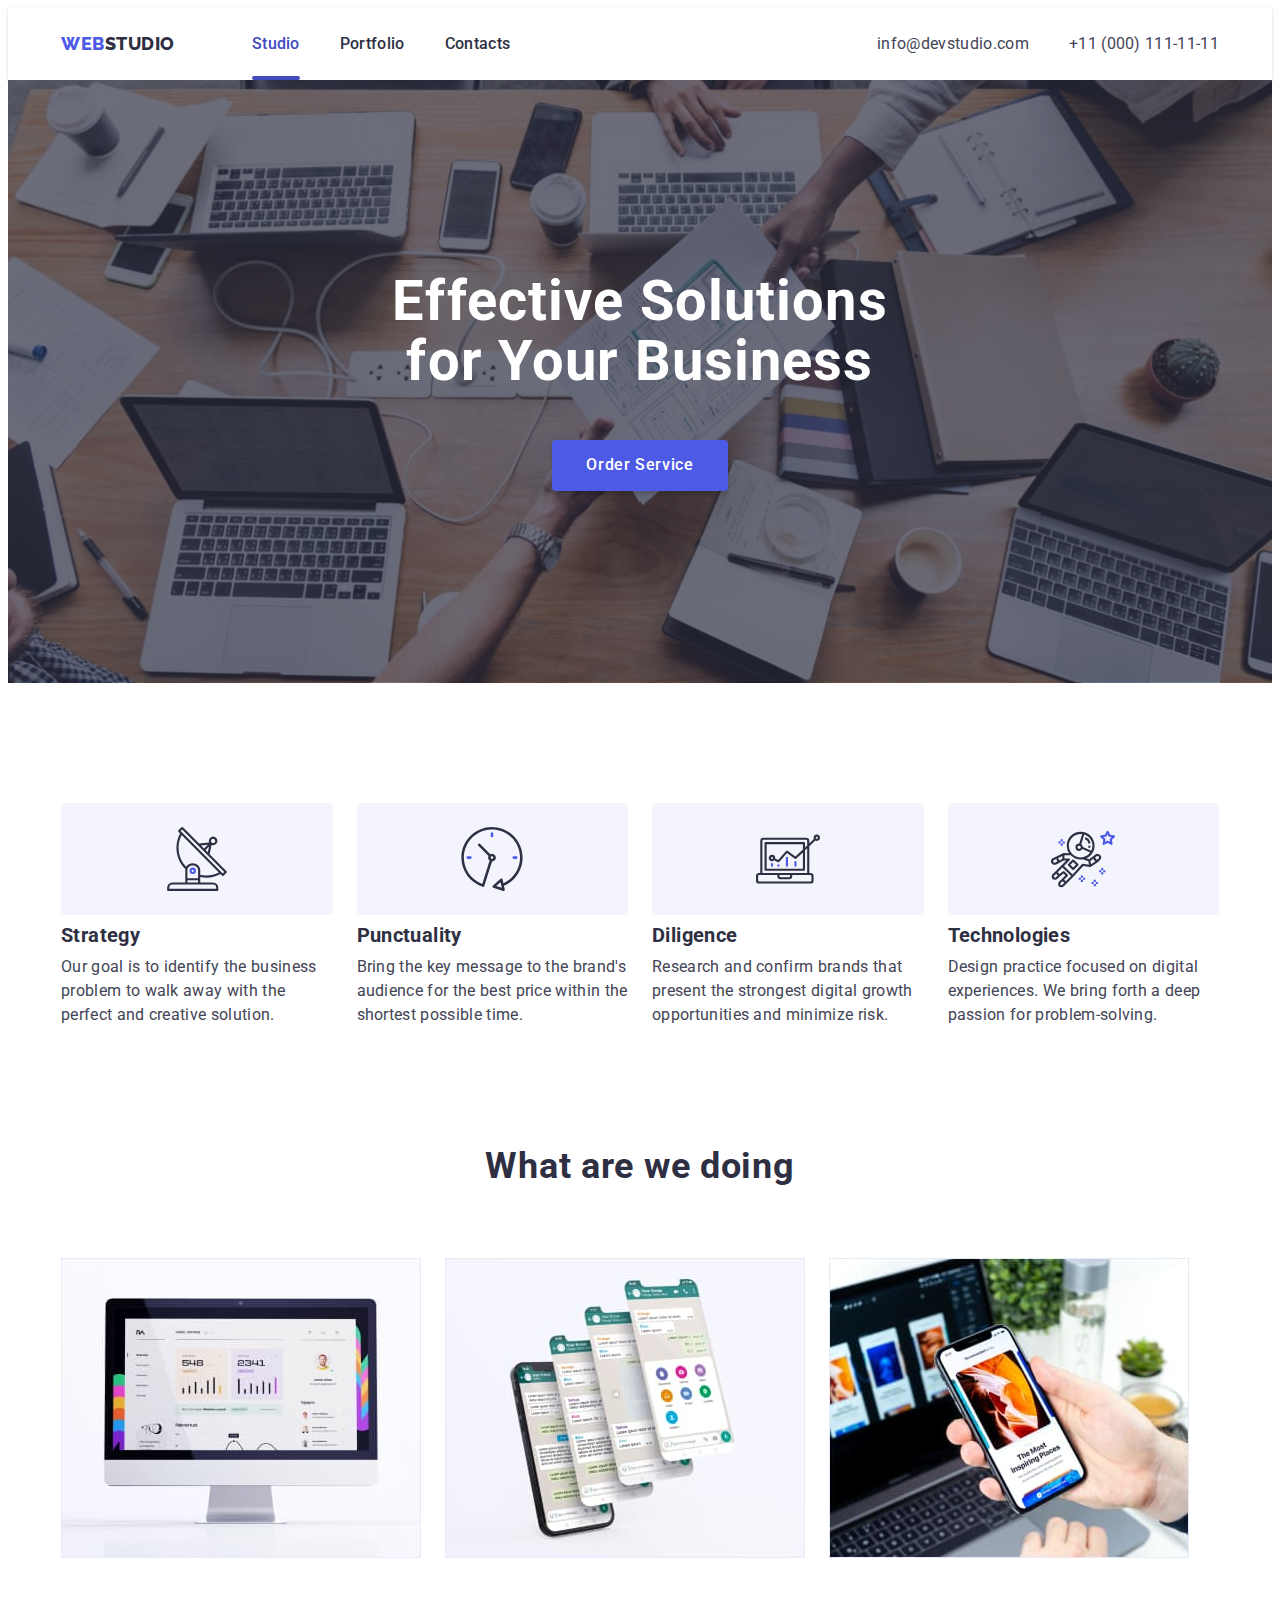
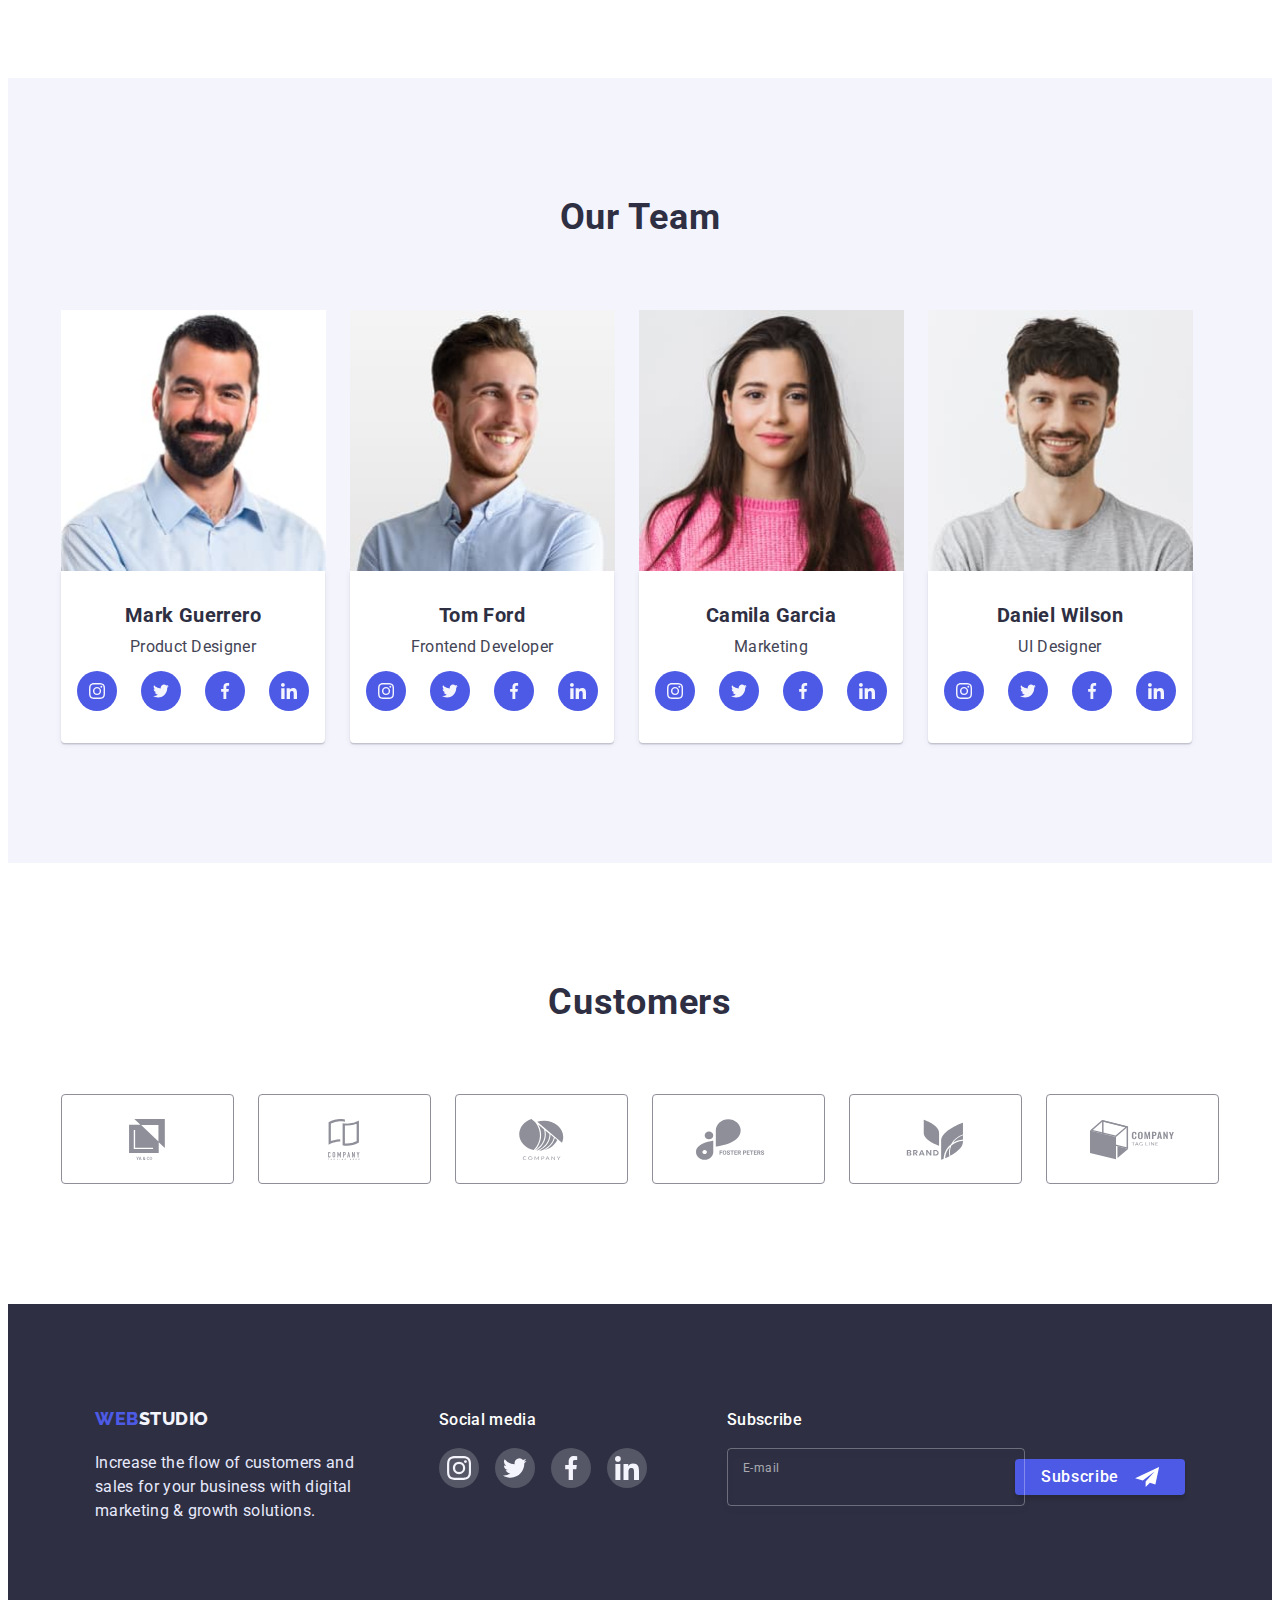
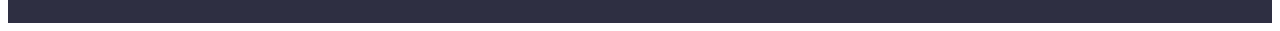
==== commit f858d592: "Внесені виправлення згідно рекомендвцій ментора" ====
--- a/index.html
+++ b/index.html
@@ -5,11 +5,8 @@
     <meta http-equiv="X-UA-Compatible" content="IE=edge">
     <meta name="viewport" content="width=device-width, initial-scale=1.0">
     <link href="https://fonts.googleapis.com/css2?family=Raleway:wght@800&family=Roboto:wght@400;500;700;900&display=swap" rel="stylesheet">
-    <link rel="stylesheet" href="https://cdnjs.cloudflare.com/ajax/libs/modern-normalize/1.1.0/modern-normalize.min.css" integrity="sha512-wpPYUAdjBVSE4KJnH1VR1HeZfpl1ub8YT/NKx4PuQ5NmX2tKuGu6U/JRp5y+Y8XG2tV+wKQpNHVUX03MfMFn9Q==" crossorigin="anonymous" referrerpolicy="no-referrer" />
-    <link
-    rel="stylesheet"
-    href="https://cdnjs.cloudflare.com/ajax/libs/animate.css/4.1.1/animate.min.css"
-    />
+    <link rel="stylesheet" href="https://cdnjs.cloudflare.com/ajax/libs/modern-normalize/1.1.0/modern-normalize.min.css" integrity="sha512-wpPYUAdjBVSE4KJnH1VR1HeZfpl1ub8YT/NKx4PuQ5NmX2tKuGu6U/JRp5y+Y8XG2tV+wKQpNHVUX03MfMFn9Q==" crossorigin="anonymous" referrerpolicy="no-referrer"/>
+    <link rel="stylesheet" href="https://cdnjs.cloudflare.com/ajax/libs/animate.css/4.1.1/animate.min.css"/>
     <link rel="stylesheet" href="./css/styles.css">
     <title>WebStudio</title>
 </head>
@@ -46,7 +43,7 @@
                 <ul class="benefits list">
                     <li class="item">
                         <div class="thumb">
-                            <svg class="icon-item" width="64px"; height="64px">
+                            <svg class="icon-item" width="64px" height="64px">
                                 <use href="./images/sprite.svg#icon-antenna"></use>
                             </svg>
                         </div>
@@ -56,7 +53,7 @@
                 
                     <li class="item">
                         <div class="thumb">
-                            <svg class="icon-item" width="64px"; height="64px";>
+                            <svg class="icon-item" width="64px" height="64px">
                                 <use href="./images/sprite.svg#icon-clock"></use>
                             </svg>
                         </div>
@@ -66,7 +63,7 @@
                 
                     <li class="item">
                         <div class="thumb">
-                            <svg class="icon-item" width="64px"; height="64px">
+                            <svg class="icon-item" width="64px" height="64px">
                                 <use href="./images/sprite.svg#icon-diagram"></use>
                             </svg>
                         </div>
@@ -76,7 +73,7 @@
                 
                     <li class="item">
                         <div class="thumb">
-                            <svg class="icon-item" width="64px"; height="64px">
+                            <svg class="icon-item" width="64px" height="64px">
                                 <use href="./images/sprite.svg#icon-astronaut"></use>
                             </svg>
                         </div>
@@ -262,6 +259,8 @@
                                 </li>
                             </ul>                            
                         </div>
+                    </li>
+                </ul>           
             </div>
            
         </section>
@@ -324,7 +323,7 @@
                 <p class="footer-text">Increase the flow of customers and sales for your business with digital marketing & growth solutions.</p>
             </div>
             <div class="footer-social">
-                <h2 class="social-media">Social media</h2>
+                <p class="social-media">Social media</p>
                 <ul class="social-media-list list">
                     <li class="social-media-item">
                         <a href="#" class="social-media-link">
@@ -335,7 +334,7 @@
                     </li>
                     <li class="social-media-item">
                         <a href="#" class="social-media-link">
-                            <svg class="social-media-icon"width="24" height="24">
+                            <svg class="social-media-icon" width="24" height="24">
                                 <use href="./images/sprite.svg#icon-twitter"></use>
                             </svg>
                         </a>
@@ -357,10 +356,10 @@
                 </ul>
             </div>
             <div class="footer-subscription-form">
-                <h2 class="subscription-title">Subscribe</h2>
+                <p class="subscription-title">Subscribe</p>
                 <form class="subscription-form">
                     <label class="subscription-form-email">
-                    <input type="email" class="subscription-input" placeholder="E-mail" name="user_mail" required />
+                    <input type="email" class="subscription-input" required placeholder="E-mail" name="user_mail"/>
                     <span class="subscription-form-name">E-mail</span>
                     </label>
                     <button type="submit" class="subscription-btn hero-button">Subscribe
@@ -379,43 +378,45 @@
                     <use href="./images/sprite.svg#icon-close-black"></use>
                 </svg>
             </button>
+            <strong class="registration-form-title">Leave your contacts and we will call you back</strong>
             <form class="registration-form" name="registration_form">
-                <strong class="registration-form-title">Leave your contacts and we will call you back</strong>
-                <div class="registration-form-group" role="group" aria-labelledby="">
                     <label class="registration-form-field">
                         <span class="registration-form-label">Name</span>
-                        <input type="text" class="registration-form-input" name="user_name" required />
+                        <input type="text" class="registration-form-input" name="user_name" required placeholder="Hillary" minlength="3"/>
                         <svg class="registration-form-icon" width="18" height="18">
-                            <use></use>
+                            <use href="./images/sprite.svg#icon-person"></use>
                         </svg>
                     </label>
                     <label class="registration-form-field">
                         <span class="registration-form-label">Phone</span>
-                        <input type="text" class="registration-form-input" name="user_phone" required />
-                        <svg class="registration-form-icon" width="18" height="18">
-                            <use></use>
+                        <input type="tel" class="registration-form-input" name="user_phone" required placeholder="380 99 123 45 67" pattern="[0-9]{3}-[0-9]{3}-[0-9]{2}-[0-9]{2}" title="xxx-xxx-xx-xx"/>
+                        <svg class="registration-form-icon" width="18" height="24">
+                            <use href="./images/sprite.svg#icon-phone"></use>
                         </svg>
                     </label>
                     <label class="registration-form-field">
                         <span class="registration-form-label">Email</span>
-                        <input type="text" class="registration-form-input" name="user_email" required />
-                        <svg class="registration-form-icon" width="18" height="18">
-                            <use></use>
+                        <input type="email" class="registration-form-input" name="user_email" required placeholder="email@gmail.com"/>
+                        <svg class="registration-form-icon" width="18" height="24">
+                            <use href="./images/sprite.svg#icon-email"></use>
                         </svg>
                     </label>
-                    <label class="registration-form-field">
+                    <label class="registration-form-textarea">
                         <span class="registration-form-label">Comment</span>
                         <textarea class="registration-form-message" name="user_message" rows="7" placeholder="Text input"></textarea>
                     </label>
                     <label class="registration-form-agreemend">
-                        <input class="registration-form-checkbox" type="checkbox" name="" id="">
+                        <input class="registration-form-checkbox" type="checkbox" name="checkbox">
+                        <svg class="registration-form-check" width="16" height="16" >
+                            <use class="check" href="./images/sprite.svg#icon-check-mark"></use>
+                            <use class="uncheck" href="./images/sprite.svg#icon-checkbox"></use>
+                        </svg>
                         <span class="registration-form-text">I accept the terms and conditions of the 
                             <a href="#" class="registration-form-link">Privacy Policy</a>
                         </span>
                     </label>
                     
                     <button type="submit" class="registration-form-btn hero-button">Send</button>
-                </div>
             </form>
         </div>
     </div>
--- a/css/styles.css
+++ b/css/styles.css
@@ -13,6 +13,7 @@
     --active-color-button: #404BBF;
     --color-thumb:  #F4F4FD;
     --color-hover-social: #31D0AA;
+    --color-accent-form:#8E8F99;
     --timing-function: cubic-bezier(0.4, 0, 0.2, 1);
 }
 
@@ -368,9 +369,9 @@
     align-items: center;
     justify-content: center;
     height: 88px;
-    border: 1px solid #8E8F99;
+    border: 1px solid var(--color-accent-form);
     border-radius: 4px;
-    fill: #8E8F99;
+    fill: var(--color-accent-form);
 
     transition: border-color 250ms var(--timing-function),
     fill 250ms var(--timing-function);
@@ -393,7 +394,8 @@
 
 .footer-container {
     display: flex;
-    gap: 120px;
+    justify-content: center;
+    gap: 80px;
     align-items: baseline;
 }
 
@@ -472,8 +474,8 @@
     height: 40px;
     padding: 8px 16px;
 
-    font-size: 12px;
-    color: rgba(255, 255, 255, 0.6);
+    font-size: 16px;
+    color: var(--border-color);
     
     background-color: transparent;
     border: none;
@@ -482,8 +484,9 @@
     filter: drop-shadow(0px 4px 4px rgba(0, 0, 0, 0.15));
     outline: transparent;
 
-    transition: transform 300ms var(--timing-function),
-    transition-delay 250ms var(--timing-function);
+    transition: transform 250ms var(--timing-function),
+    transition-delay 250ms var(--timing-function),
+    opacity 250ms var(--timing-function);
 }
 
 .subscription-input:focus + .subscription-form-name,
@@ -586,6 +589,8 @@
 
 .examples-link {
     text-decoration: none;
+
+    transition: opacity 250ms var(--timing-function);
 }
 
 .overlay-thumb {
@@ -689,11 +694,11 @@
     
 
     width: 408px;
-    height: 576px;
+    height: 584px;
     padding-top: 72px;
-    padding-bottom: 24px;
     padding-left: 24px;
     padding-right: 24px;
+    padding-bottom: 24px;
 
     box-shadow: 0px 1px 1px rgba(0, 0, 0, 0.14), 0px 1px 3px rgba(0, 0, 0, 0.12), 0px 2px 1px rgba(0, 0, 0, 0.2);
     border-radius: 4px;
@@ -708,7 +713,6 @@
     top: 24px;
     right: 24px;
 
-
     width: 24px;
     height: 24px;
     border: 1px solid rgba(0, 0, 0, 0.1);
@@ -716,10 +720,167 @@
 
     cursor: pointer;
     background-color: var(--border-color);
+
+    transition: background-color 250ms var(--timing-function),
+    fill 250ms var(--timing-function);
+}
+
+.modal-button:active, .modal-button:focus,
+.modal-button:hover {
+    fill: var(--maine-color-background);
+    background-color: var(--active-color-button)
 }
 
 .close-modal {
     width: 100%;
     height: 100%;
 }
+/*#modal-form ---------- Modal-form ----------- */
+
+.registration-form-title {
+    display: block;
+    margin-bottom: 16px;
+
+    font-weight: 500;
+    font-size: 16px;
+    line-height: 1.5;
+    letter-spacing: 0.02em;
+    text-align: center;
+    color: var(--base-color-text);
+}
+
+.registration-form-field {
+    position: relative;
+    display: block;
+    margin-bottom: 8px;
+}
+
+.registration-form-label {
+    display: block;
+    margin-bottom: 4px;
+
+    font-size: 12px;
+    line-height: 1.33;
+    letter-spacing: 0.04em;
+    color: var(--color-accent-form);
+}
+
+.registration-form-input {
+    width: 100%;
+    height: 40px;
+    padding: 10px 38px;
+
+    background-color: transparent;
+    border: 1px solid rgba(33, 33, 33, 0.2);
+    border-radius: 4px;
+    outline: 1px solid transparent;
+    outline-offset: -1px;
+
+    transition: outline 250ms var(--timing-function);
+}
+
+.registration-form-input:focus,
+.registration-form-message:focus {
+    outline: 1px solid var(--color-style-logo);
+    box-shadow: unset;
+}
+
+.registration-form-input::placeholder, 
+.registration-form-message::placeholder {
+    opacity: 0;
+    transition: opacity 250ms var(--timing-function)
+}
+
+.registration-form-input:focus::placeholder, 
+.registration-form-message:focus::placeholder {
+    opacity: 1;
+    transition-delay: 200ms;
+}
+
+.registration-form-icon {
+    position: absolute;
+    bottom: 10px;
+    left: 10px;
+
+    fill: var(--base-color-text);
+    transition: fill 250ms var(--timing-function);
+}
+
+.registration-form-input:focus + .registration-form-icon {
+    fill: var(--color-style-logo);
+}
+
+.registration-form-textarea {
+    display: block;
+    margin-bottom: 16px;
+}
+
+.registration-form-message {
+    width: 100%;
+    height: 120px;
+    padding: 8px 16px;
+    resize: none;
+
+    background-color: transparent;
+
+    font-size: 16px;
+    letter-spacing: 0.04em;
+    outline: 1px solid transparent;
+    border: 1px solid rgba(33, 33, 33, 0.2);
+    border-radius: 4px;
+}
+
+.registration-form-text {
+    font-size: 12px;
+    line-height: 1.33;
+    letter-spacing: 0.04em;
+    color: #757575;
+}
+
+/*#checkbox ---------- Сheckbox ----------- */
+
+.registration-form-agreemend {
+    display: flex;
+    justify-content: center;
+    align-items: center;
+    gap: 8px;
+}
+
+.registration-form-checkbox {
+    --webkit-appearance: none;
+    appearance: none;
+}
+
+.registration-form-text {
+    user-select: none;
+}
+
+.registration-form-link {
+    color: var(--active-color-button);
+}
+
+.registration-form-btn {
+    display: block;
+    margin-top: 24px;
+    margin-left: auto;
+    margin-right: auto;
+}
+
+.check {
+    opacity: 0;
+    transition: opacity 250ms var(--timing-function);
+}
+
+.uncheck {
+    opacity: 1;
+    transition: opacity 250ms var(--timing-function);
+}
+
+.registration-form-checkbox:checked ~ .registration-form-check > .check {
+    opacity: 1;
+}
+
+.registration-form-checkbox:checked ~ .registration-form-check > .uncheck {
+    opacity: 0;
+}
 /*  */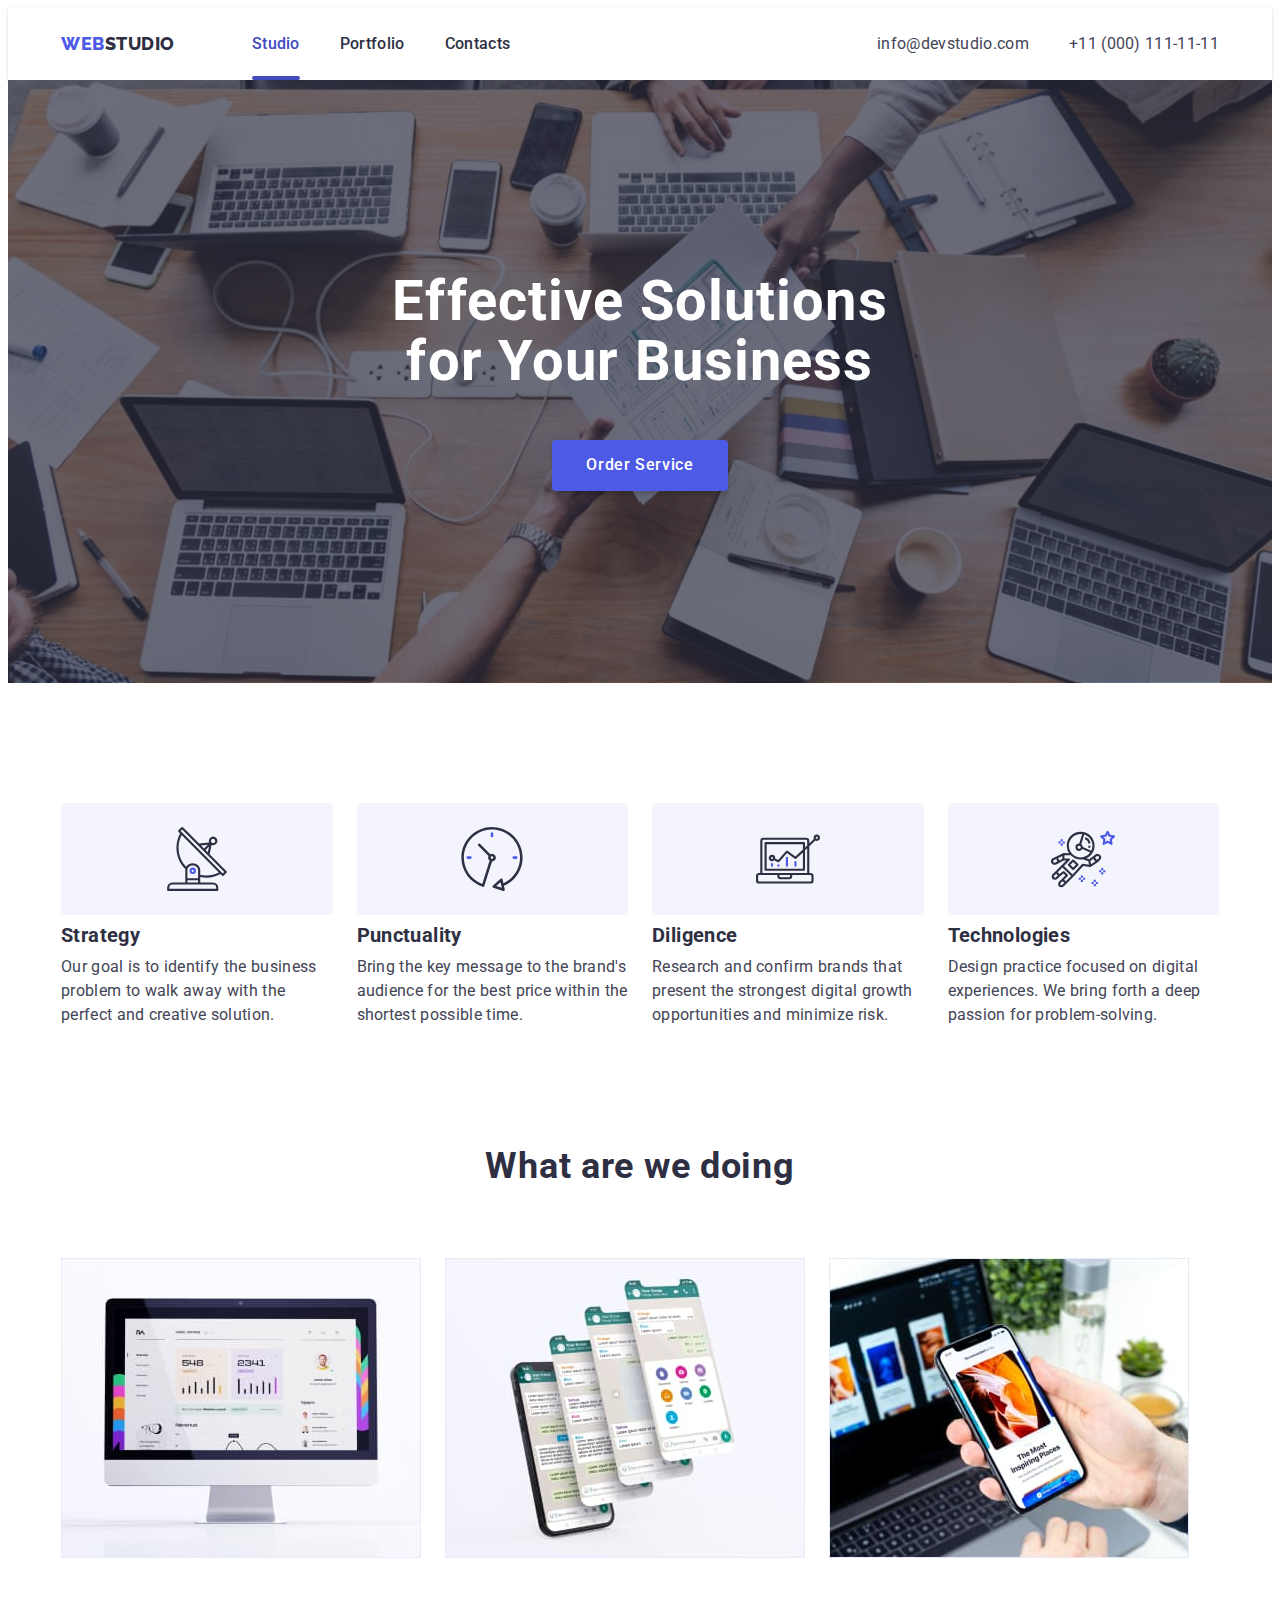
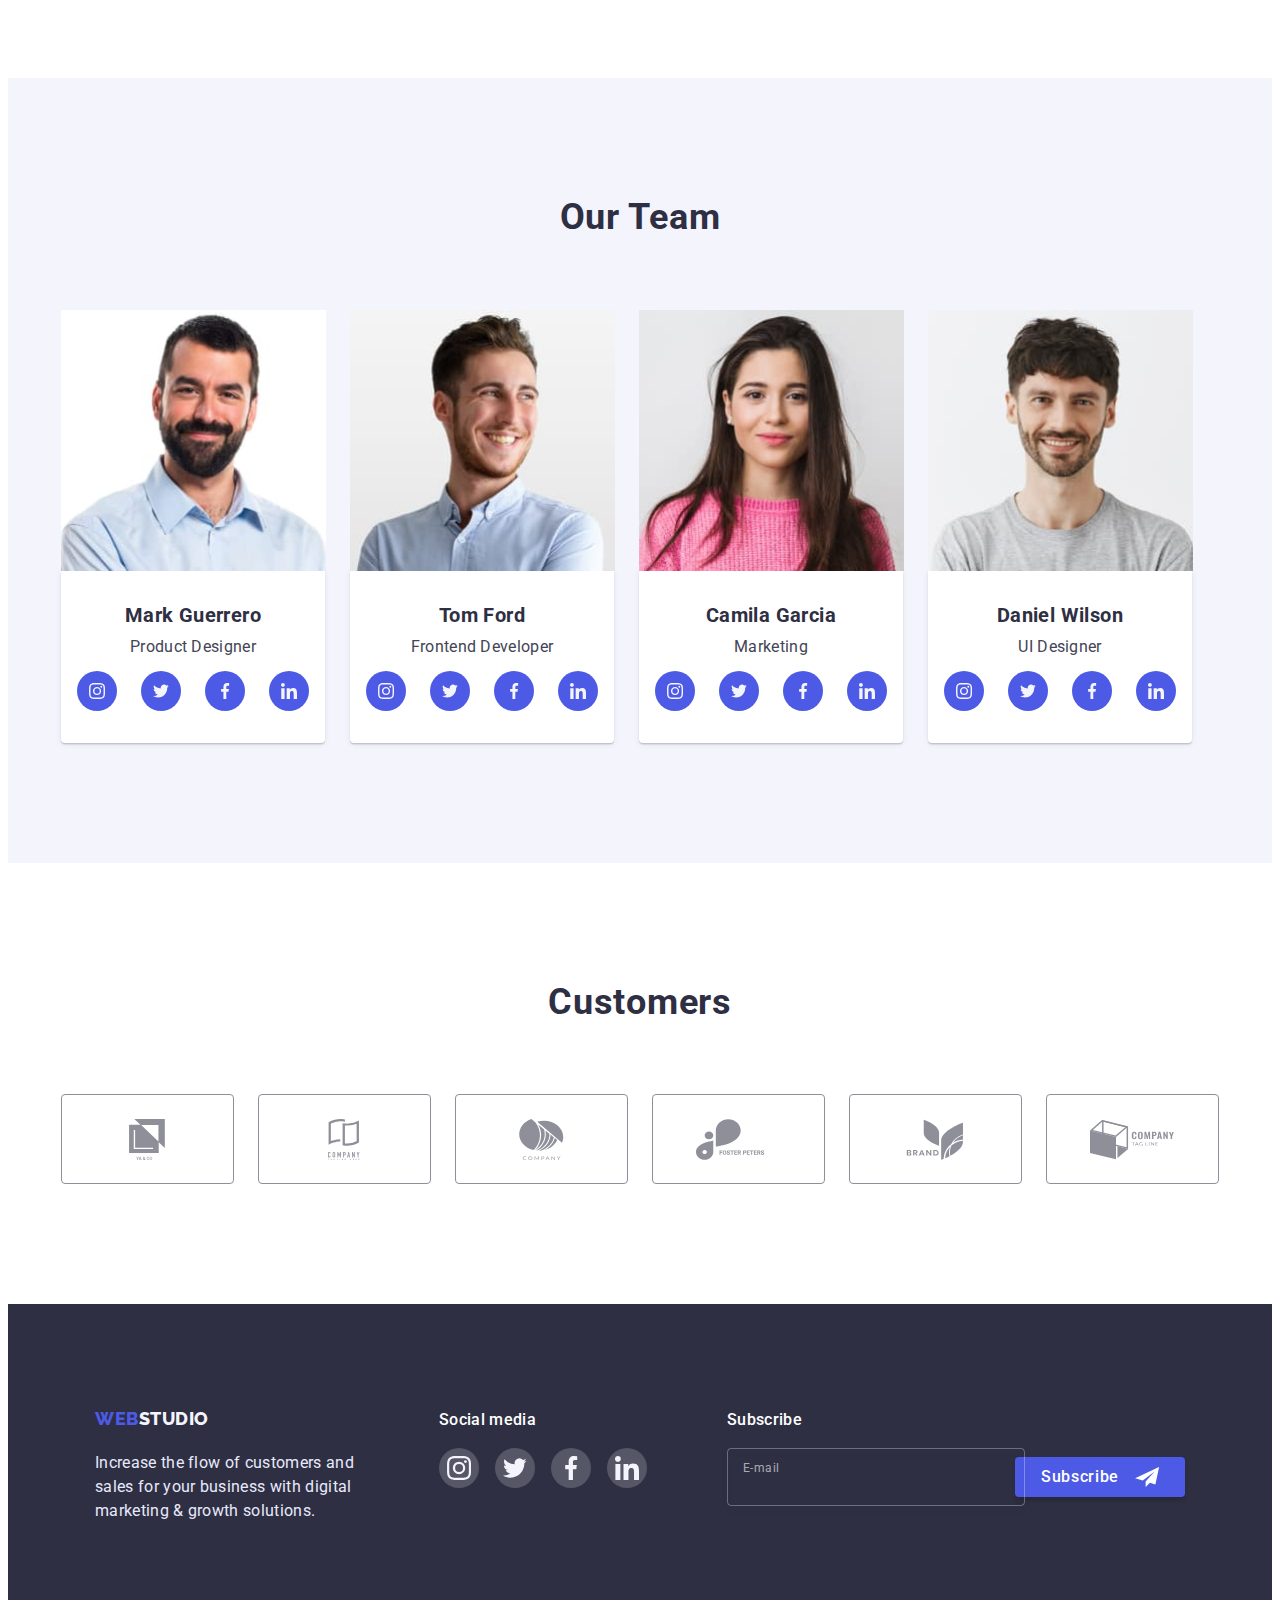
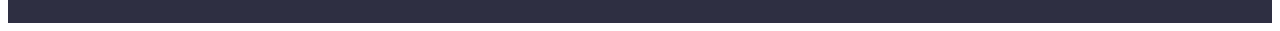
==== commit 5f8863b5: "Update index.html" ====
--- a/index.html
+++ b/index.html
@@ -357,7 +357,7 @@
             </div>
             <div class="footer-subscription-form">
                 <p class="subscription-title">Subscribe</p>
-                <form class="subscription-form">
+                <form class="subscription-form" autocomplete="off">
                     <label class="subscription-form-email">
                     <input type="email" class="subscription-input" required placeholder="E-mail" name="user_mail"/>
                     <span class="subscription-form-name">E-mail</span>
@@ -379,7 +379,7 @@
                 </svg>
             </button>
             <strong class="registration-form-title">Leave your contacts and we will call you back</strong>
-            <form class="registration-form" name="registration_form">
+            <form class="registration-form" name="registration_form" autocomplete="off">
                     <label class="registration-form-field">
                         <span class="registration-form-label">Name</span>
                         <input type="text" class="registration-form-input" name="user_name" required placeholder="Hillary" minlength="3"/>
--- a/css/styles.css
+++ b/css/styles.css
@@ -518,6 +518,8 @@
     align-items: center;
     justify-content: center;
     padding: 8px 24px;
+
+    line-height: 1.5;
 }
 
 .subscription-btn-send {
@@ -816,6 +818,7 @@
 }
 
 .registration-form-message {
+    display: block;
     width: 100%;
     height: 120px;
     padding: 8px 16px;
